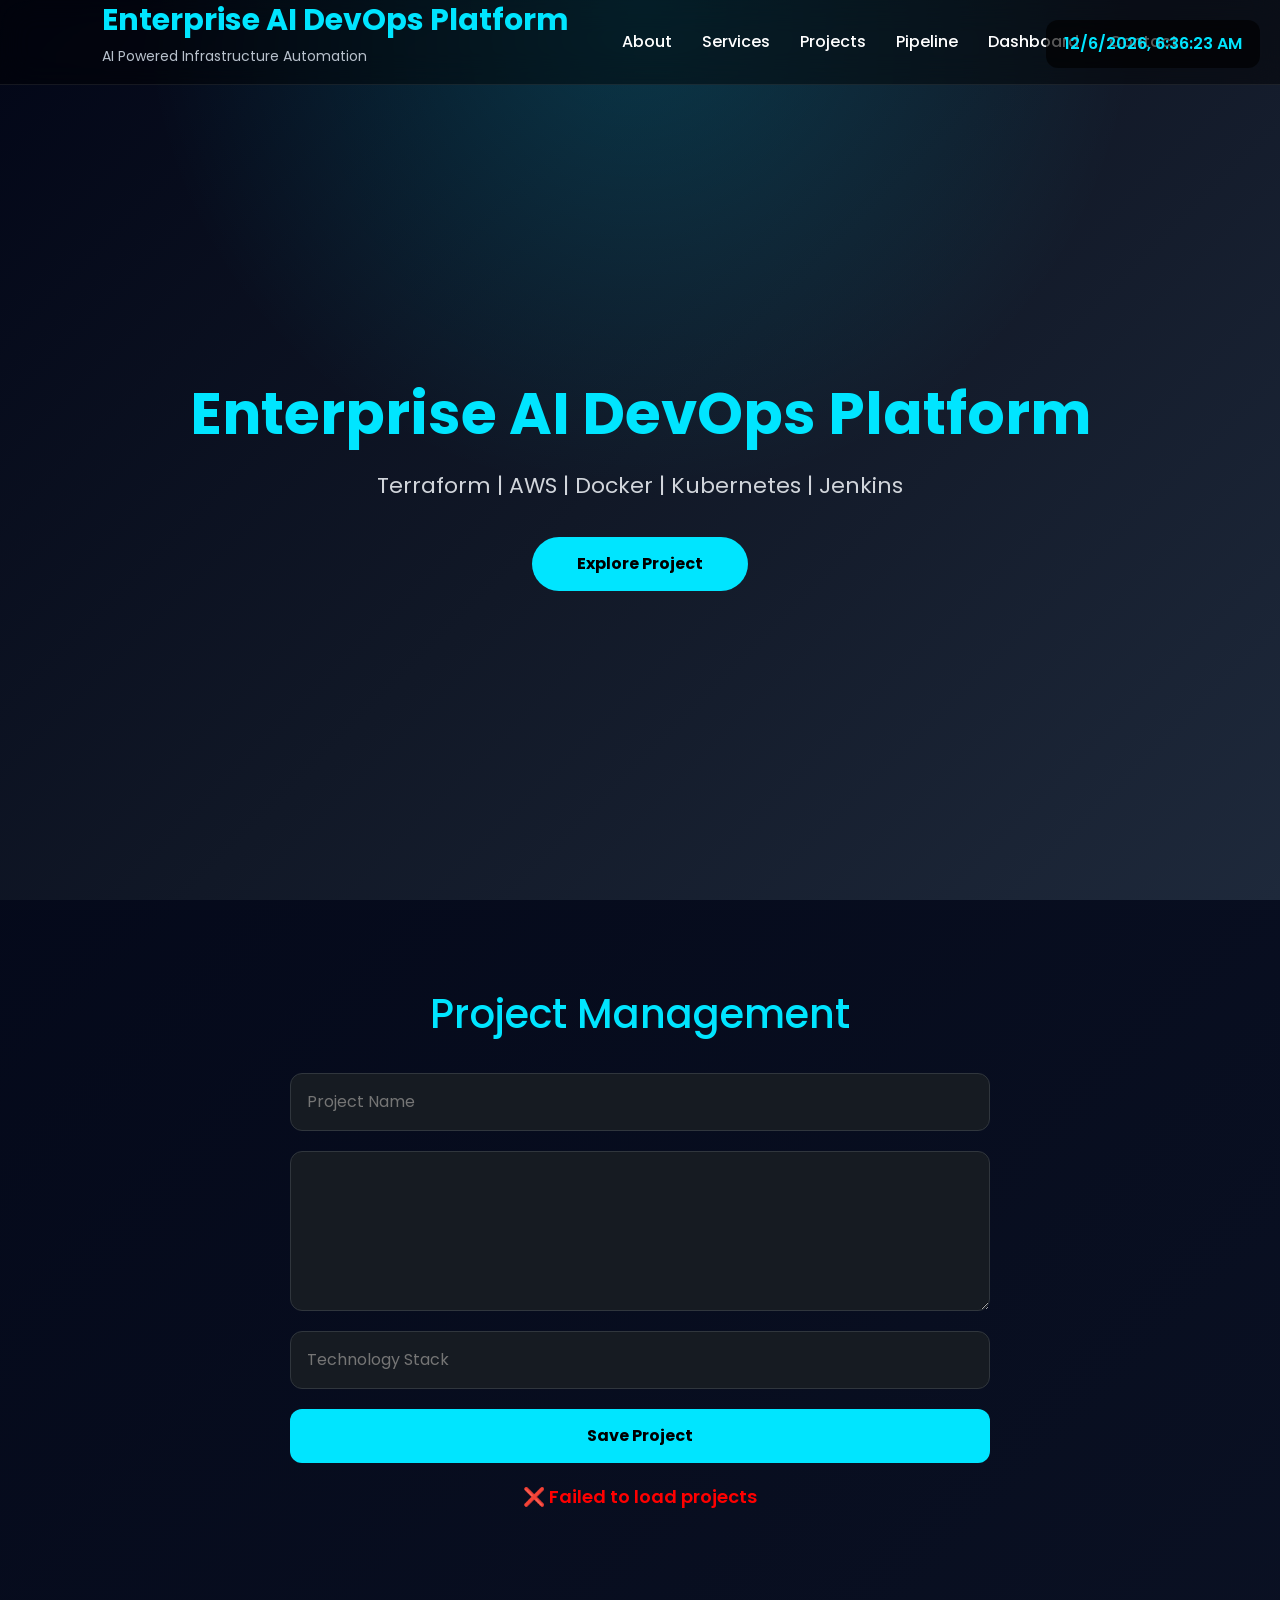
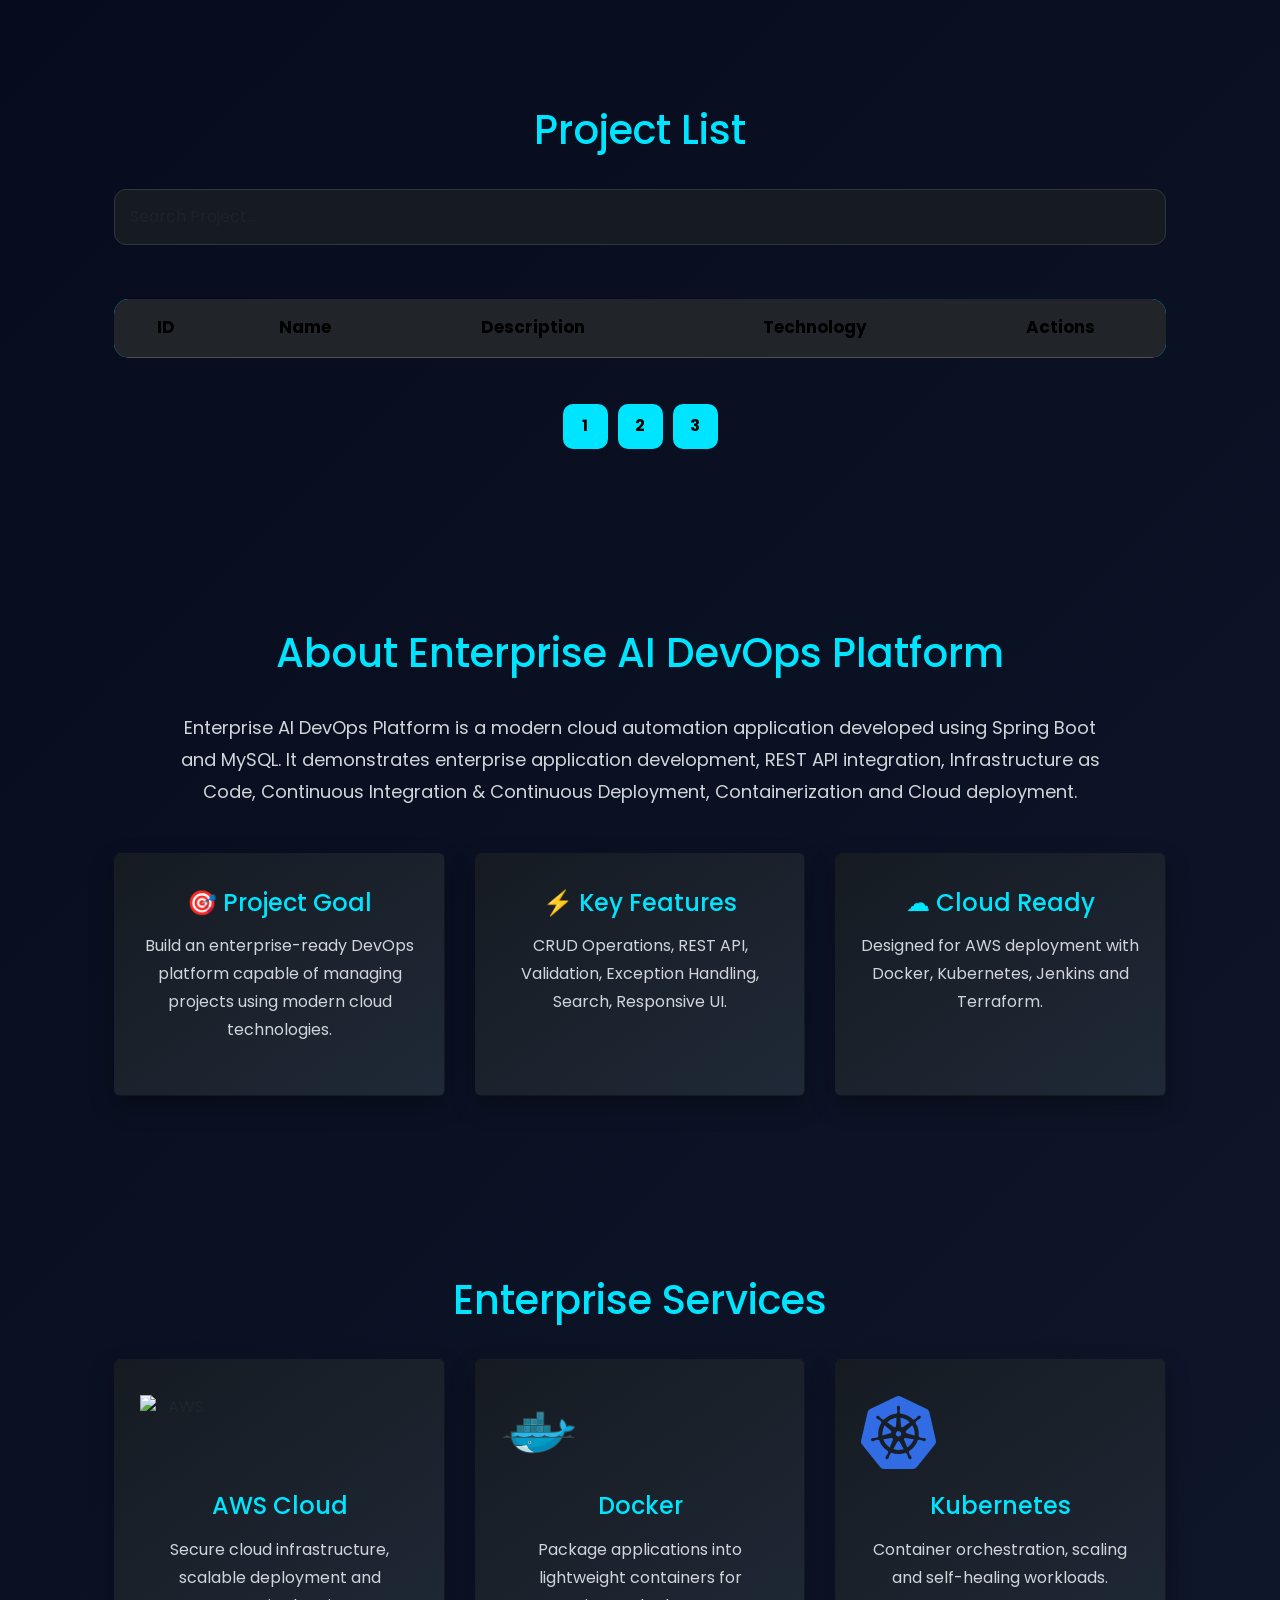
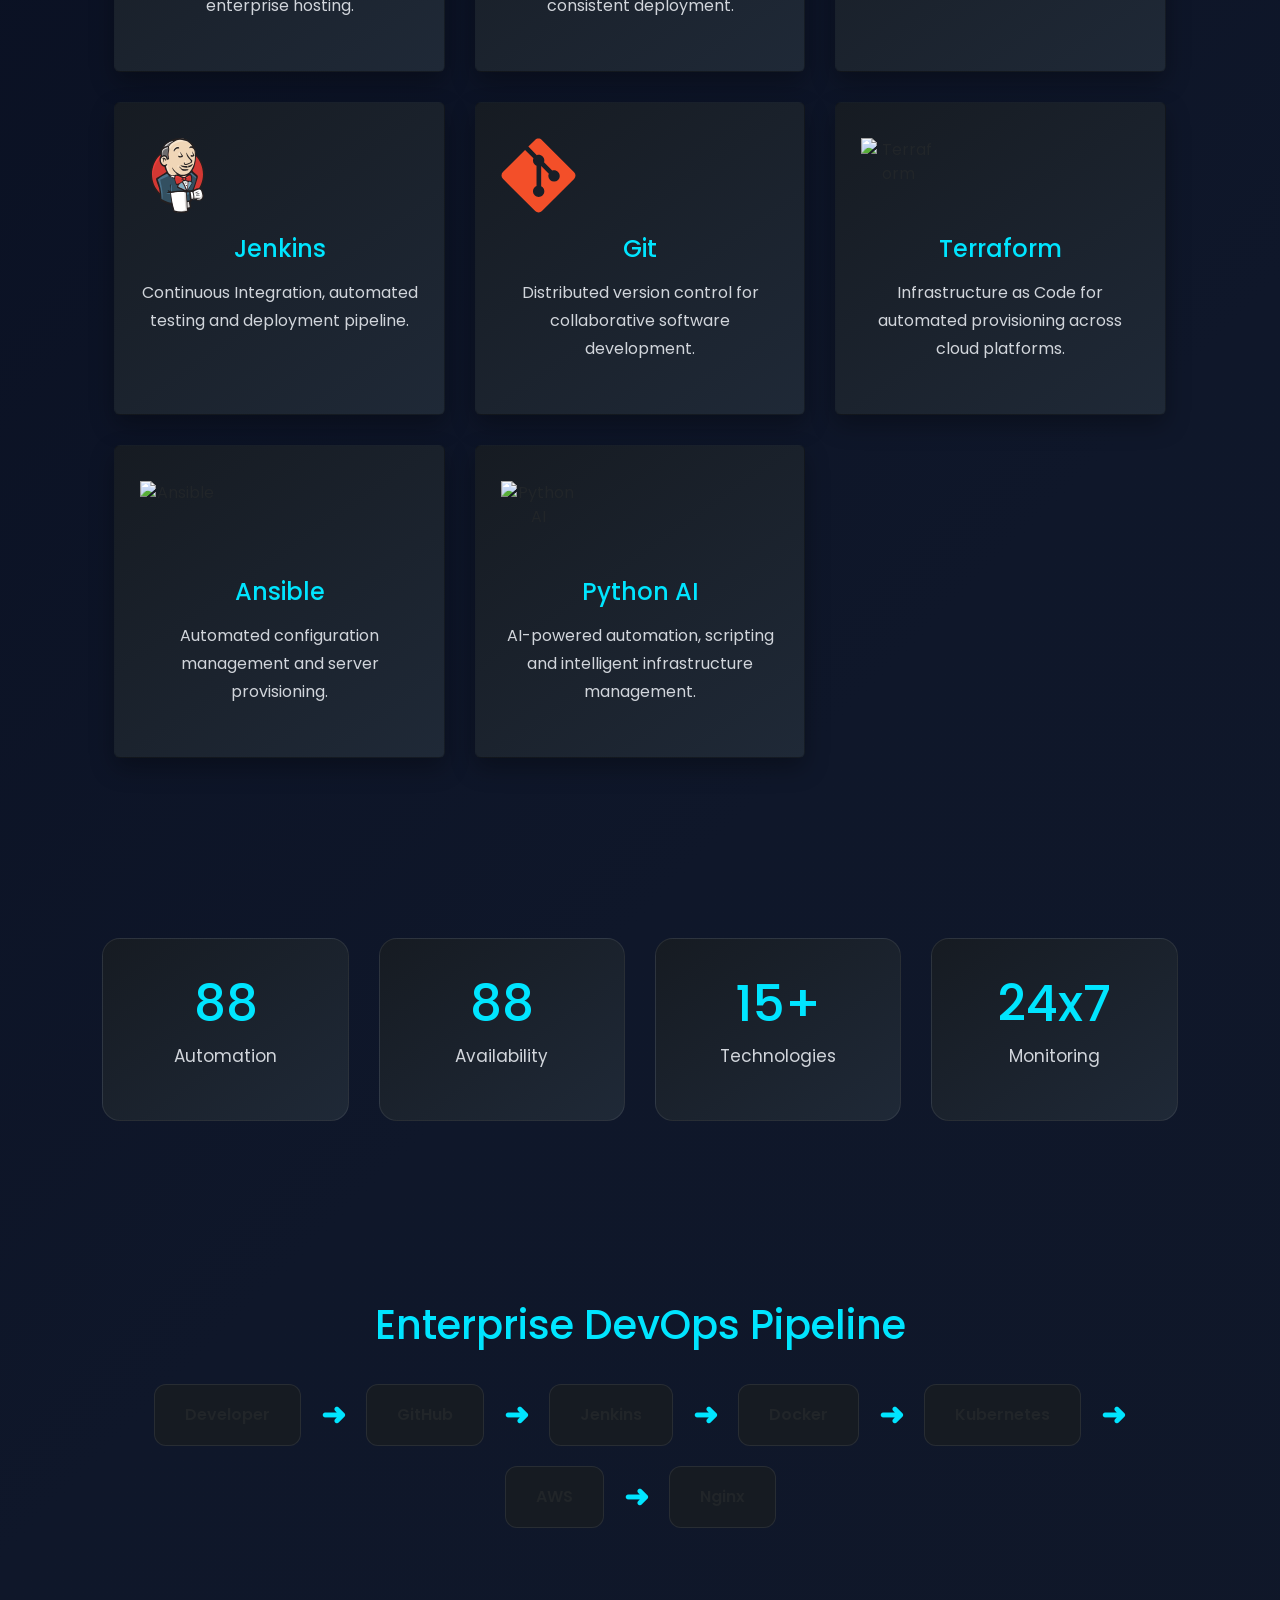
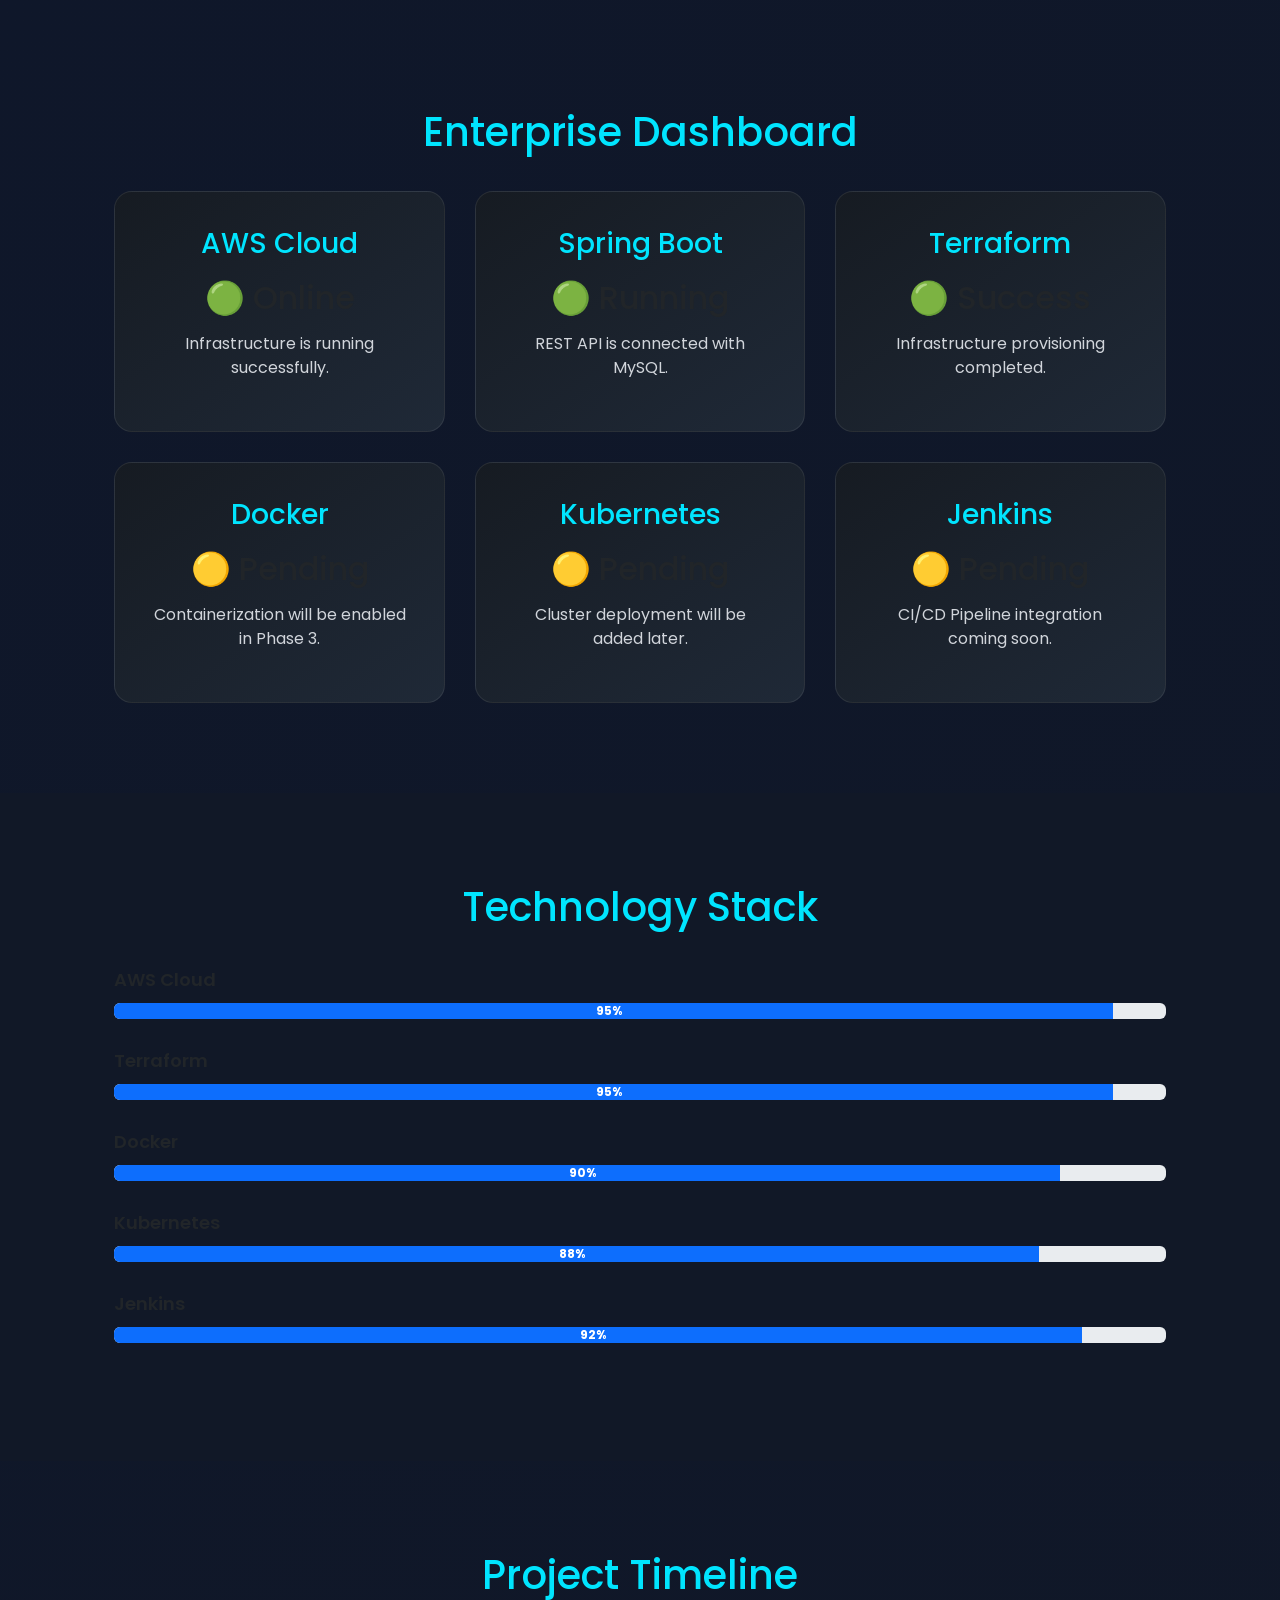
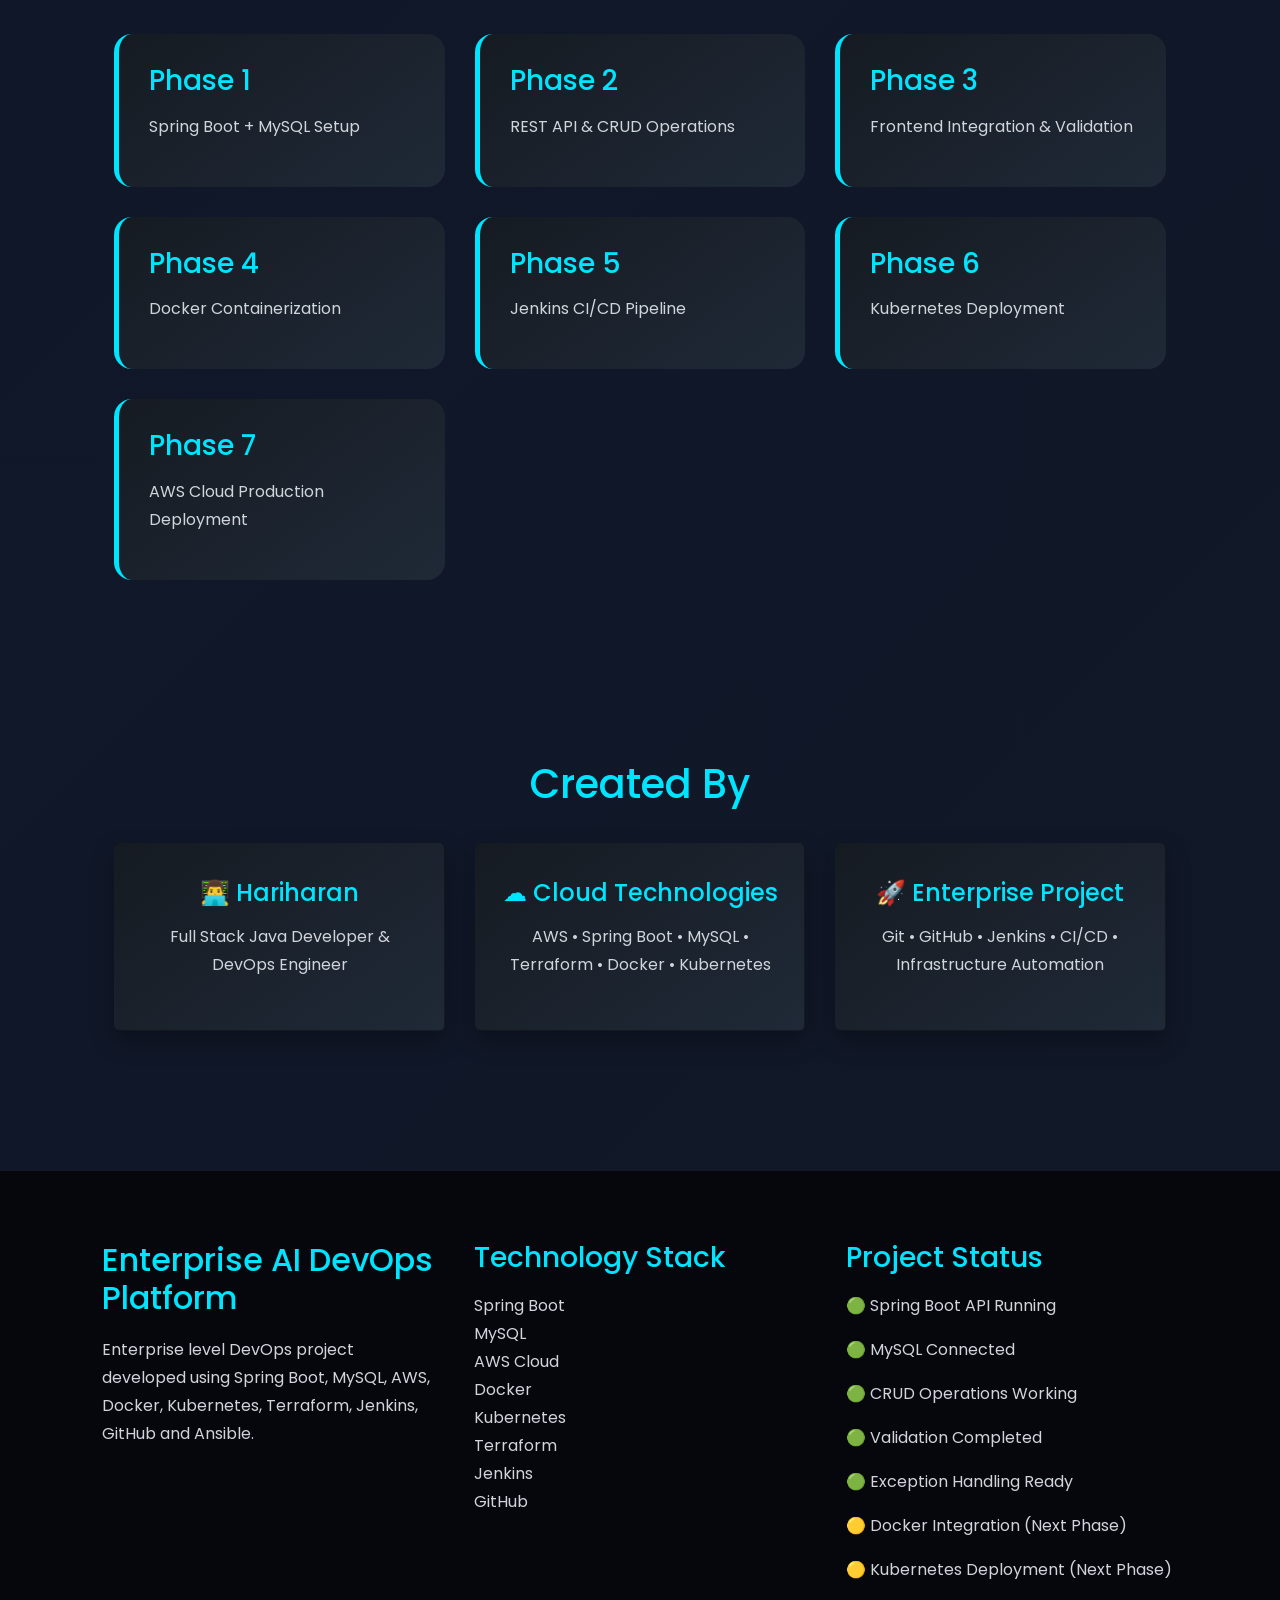
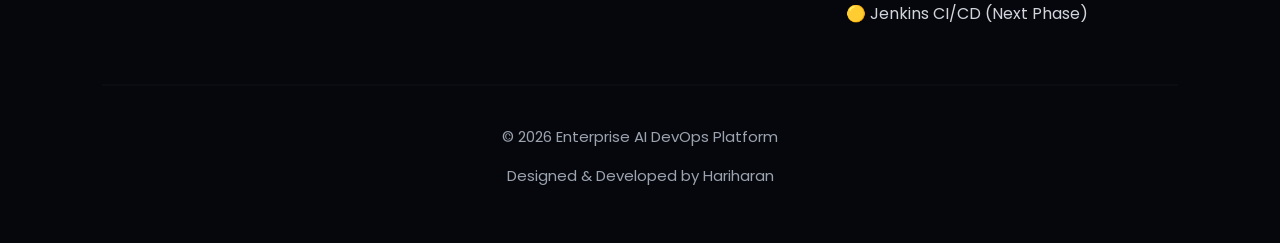
==== src/main/resources/static/index.html @ 6e1eef55 "Initial Enterprise AI DevOps Pltform" ====
<!DOCTYPE html>
<html lang="en">

<head>

    <meta charset="UTF-8">
    <meta name="viewport" content="width=device-width, initial-scale=1.0">

    <title>Enterprise AI DevOps Platform</title>

    <meta name="description"
        content="Enterprise AI DevOps Platform using Spring Boot, MySQL, AWS, Docker, Kubernetes, Jenkins and Terraform">

    <meta name="keywords"
        content="Spring Boot, DevOps, AWS, Docker, Kubernetes, Jenkins, Terraform, AI">

    <link rel="stylesheet" href="style.css">

    <link rel="preconnect" href="https://fonts.googleapis.com">

    <link rel="preconnect" href="https://fonts.gstatic.com" crossorigin>

    <link href="https://fonts.googleapis.com/css2?family=Poppins:wght@300;400;500;600;700&display=swap"
        rel="stylesheet">

    <link href="https://cdn.jsdelivr.net/npm/bootstrap@5.3.7/dist/css/bootstrap.min.css"
        rel="stylesheet">

</head>

<body>

<!-- =============================
            LOADER
============================== -->

<div id="loader">

    <div class="spinner"></div>

    <h2>Loading Enterprise AI DevOps Platform...</h2>

</div>

<!-- =============================
            HEADER
============================== -->

<header>

    <div class="logo">

        <h1 id="projectName">
            Enterprise AI DevOps Platform
        </h1>

        <p id="projectDescription">
            AI Powered Infrastructure Automation
        </p>

    </div>

    <nav>

        <a href="#about">About</a>

        <a href="#services">Services</a>

        <a href="#addProject">Projects</a>

        <a href="#pipeline">Pipeline</a>

        <a href="#dashboard">Dashboard</a>

        <a href="#contact">Contact</a>

    </nav>

</header>

<!-- =============================
            HERO
============================== -->

<section class="hero">

    <h2 id="heroTitle">

        Cloud • DevOps • AI Automation

    </h2>

    <p id="projectTechnology">

        Terraform |
        AWS |
        Docker |
        Kubernetes |
        Jenkins

    </p>

    <button id="exploreBtn">

        Explore Project

    </button>

</section>

<!-- =============================
          PROJECT FORM
============================== -->

<section id="addProject">

    <div class="container">

        <h2>

            Project Management

        </h2>

        <form id="projectForm">

            <input
                type="text"
                id="name"
                placeholder="Project Name"
                required>

            <textarea
                id="description"
                placeholder="Project Description"
                required>
            </textarea>

            <input
                type="text"
                id="technology"
                placeholder="Technology Stack"
                required>

            <button type="submit">

                Save Project

            </button>

        </form>

        <p id="message"></p>

    </div>

</section>

<!-- =============================
        PROJECT LIST
============================== -->

<section id="projectList">

    <div class="container">

        <h2>

            Project List

        </h2>

        <input
            type="text"
            id="searchInput"
            placeholder="Search Project..."
            class="form-control mb-4">

        <div class="table-responsive">

            <table
                id="projectTable"
                class="table table-dark table-hover align-middle">

                <thead>

                    <tr>

                        <th>ID</th>

                        <th>Name</th>

                        <th>Description</th>

                        <th>Technology</th>

                        <th>Actions</th>

                    </tr>

                </thead>

                <tbody id="projectBody">

                </tbody>

            </table>

        </div>

        <div class="pagination">

            <button onclick="changePage(1)">
                1
            </button>

            <button onclick="changePage(2)">
                2
            </button>

            <button onclick="changePage(3)">
                3
            </button>

        </div>

    </div>

</section>

<!-- =============================
            ABOUT
============================== -->

<section id="about">

    <div class="container">

        <h2>About Enterprise AI DevOps Platform</h2>

        <p class="about-text">

            Enterprise AI DevOps Platform is a modern cloud automation
            application developed using Spring Boot and MySQL.

            It demonstrates enterprise application development,
            REST API integration, Infrastructure as Code,
            Continuous Integration & Continuous Deployment,
            Containerization and Cloud deployment.

        </p>

        <div class="cards">

            <div class="card">

                <h3>🎯 Project Goal</h3>

                <p>

                    Build an enterprise-ready DevOps platform
                    capable of managing projects using
                    modern cloud technologies.

                </p>

            </div>

            <div class="card">

                <h3>⚡ Key Features</h3>

                <p>

                    CRUD Operations,
                    REST API,
                    Validation,
                    Exception Handling,
                    Search,
                    Responsive UI.

                </p>

            </div>

            <div class="card">

                <h3>☁ Cloud Ready</h3>

                <p>

                    Designed for AWS deployment with
                    Docker, Kubernetes,
                    Jenkins and Terraform.

                </p>

            </div>

        </div>

    </div>

</section>

<!-- =============================
            SERVICES
============================== -->

<section id="services">

    <div class="container">

        <h2>Enterprise Services</h2>

        <div class="cards">

            <div class="card">

                <img src="icons/aws.png" alt="AWS">

                <h3>AWS Cloud</h3>

                <p>

                    Secure cloud infrastructure,
                    scalable deployment
                    and enterprise hosting.

                </p>

            </div>

            <div class="card">

                <img src="icons/docker.svg" alt="Docker">

                <h3>Docker</h3>

                <p>

                    Package applications into
                    lightweight containers
                    for consistent deployment.

                </p>

            </div>

            <div class="card">

                <img src="icons/kubernetes.svg" alt="Kubernetes">

                <h3>Kubernetes</h3>

                <p>

                    Container orchestration,
                    scaling and
                    self-healing workloads.

                </p>

            </div>

            <div class="card">

                <img src="icons/jenkins.svg" alt="Jenkins">

                <h3>Jenkins</h3>

                <p>

                    Continuous Integration,
                    automated testing
                    and deployment pipeline.

                </p>

            </div>

            <div class="card">

                <img src="icons/git.svg" alt="Git">

                <h3>Git</h3>

                <p>

                    Distributed version control
                    for collaborative
                    software development.

                </p>

            </div>

            <div class="card">

                <img src="icons/terraform.png" alt="Terraform">

                <h3>Terraform</h3>

                <p>

                    Infrastructure as Code
                    for automated provisioning
                    across cloud platforms.

                </p>

            </div>

            <div class="card">

                <img src="icons/ansible.png" alt="Ansible">

                <h3>Ansible</h3>

                <p>

                    Automated configuration
                    management and
                    server provisioning.

                </p>

            </div>

            <div class="card">

                <img src="icons/python ai.png" alt="Python AI">

                <h3>Python AI</h3>

                <p>

                    AI-powered automation,
                    scripting and intelligent
                    infrastructure management.

                </p>

            </div>

        </div>

    </div>

</section>

<!-- =============================
            STATS
============================== -->

<section class="stats">

    <div class="stat-box">

        <h1>100%</h1>

        <p>Automation</p>

    </div>

    <div class="stat-box">

        <h1>99.9%</h1>

        <p>Availability</p>

    </div>

    <div class="stat-box">

        <h1>15+</h1>

        <p>Technologies</p>

    </div>

    <div class="stat-box">

        <h1>24x7</h1>

        <p>Monitoring</p>

    </div>

</section>

<!-- =============================
            PIPELINE
============================== -->

<section id="pipeline">

    <div class="container">

        <h2>Enterprise DevOps Pipeline</h2>

        <div class="pipeline-flow">

            <div class="pipeline-item">Developer</div>

            <div class="arrow">➜</div>

            <div class="pipeline-item">GitHub</div>

            <div class="arrow">➜</div>

            <div class="pipeline-item">Jenkins</div>

            <div class="arrow">➜</div>

            <div class="pipeline-item">Docker</div>

            <div class="arrow">➜</div>

            <div class="pipeline-item">Kubernetes</div>

            <div class="arrow">➜</div>

            <div class="pipeline-item">AWS</div>

            <div class="arrow">➜</div>

            <div class="pipeline-item">Nginx</div>

        </div>

    </div>

</section>

<!-- =============================
        DASHBOARD
============================== -->

<section id="dashboard">

    <div class="container">

        <h2>Enterprise Dashboard</h2>

        <div class="dashboard-grid">

            <div class="dashboard-card">

                <h3>AWS Cloud</h3>

                <h1>🟢 Online</h1>

                <p>Infrastructure is running successfully.</p>

            </div>

            <div class="dashboard-card">

                <h3>Spring Boot</h3>

                <h1>🟢 Running</h1>

                <p>REST API is connected with MySQL.</p>

            </div>

            <div class="dashboard-card">

                <h3>Terraform</h3>

                <h1>🟢 Success</h1>

                <p>Infrastructure provisioning completed.</p>

            </div>

            <div class="dashboard-card">

                <h3>Docker</h3>

                <h1>🟡 Pending</h1>

                <p>Containerization will be enabled in Phase 3.</p>

            </div>

            <div class="dashboard-card">

                <h3>Kubernetes</h3>

                <h1>🟡 Pending</h1>

                <p>Cluster deployment will be added later.</p>

            </div>

            <div class="dashboard-card">

                <h3>Jenkins</h3>

                <h1>🟡 Pending</h1>

                <p>CI/CD Pipeline integration coming soon.</p>

            </div>

        </div>

    </div>

</section>

<!-- =============================
        TECHNOLOGY STACK
============================== -->

<section class="skills">

    <div class="container">

        <h2>Technology Stack</h2>

        <div class="skill">

            <p>AWS Cloud</p>

            <div class="progress">

                <div class="progress-bar aws">95%</div>

            </div>

        </div>

        <div class="skill">

            <p>Terraform</p>

            <div class="progress">

                <div class="progress-bar terraform">95%</div>

            </div>

        </div>

        <div class="skill">

            <p>Docker</p>

            <div class="progress">

                <div class="progress-bar docker">90%</div>

            </div>

        </div>

        <div class="skill">

            <p>Kubernetes</p>

            <div class="progress">

                <div class="progress-bar kubernetes">88%</div>

            </div>

        </div>

        <div class="skill">

            <p>Jenkins</p>

            <div class="progress">

                <div class="progress-bar jenkins">92%</div>

            </div>

        </div>

    </div>

</section>

<!-- =============================
        PROJECT TIMELINE
============================== -->

<section class="timeline">

    <div class="container">

        <h2>Project Timeline</h2>

        <div class="timeline-container">

            <div class="timeline-box">

                <h3>Phase 1</h3>

                <p>Spring Boot + MySQL Setup</p>

            </div>

            <div class="timeline-box">

                <h3>Phase 2</h3>

                <p>REST API & CRUD Operations</p>

            </div>

            <div class="timeline-box">

                <h3>Phase 3</h3>

                <p>Frontend Integration & Validation</p>

            </div>

            <div class="timeline-box">

                <h3>Phase 4</h3>

                <p>Docker Containerization</p>

            </div>

            <div class="timeline-box">

                <h3>Phase 5</h3>

                <p>Jenkins CI/CD Pipeline</p>

            </div>

            <div class="timeline-box">

                <h3>Phase 6</h3>

                <p>Kubernetes Deployment</p>

            </div>

            <div class="timeline-box">

                <h3>Phase 7</h3>

                <p>AWS Cloud Production Deployment</p>

            </div>

        </div>

    </div>

</section>

<!-- =============================
            CONTACT
============================== -->

<section id="contact">

    <div class="container">

        <h2>Created By</h2>

        <div class="cards">

            <div class="card">

                <h3>👨‍💻 Hariharan</h3>

                <p>
                    Full Stack Java Developer &
                    DevOps Engineer
                </p>

            </div>

            <div class="card">

                <h3>☁ Cloud Technologies</h3>

                <p>
                    AWS • Spring Boot • MySQL •
                    Terraform • Docker • Kubernetes
                </p>

            </div>

            <div class="card">

                <h3>🚀 Enterprise Project</h3>

                <p>
                    Git • GitHub • Jenkins •
                    CI/CD • Infrastructure Automation
                </p>

            </div>

        </div>

    </div>

</section>

<!-- =============================
            FOOTER
============================== -->

<footer class="footer">

    <div class="footer-container">

        <div class="footer-box">

            <h2>Enterprise AI DevOps Platform</h2>

            <p>

                Enterprise level DevOps project developed
                using Spring Boot, MySQL, AWS,
                Docker, Kubernetes, Terraform,
                Jenkins, GitHub and Ansible.

            </p>

        </div>

        <div class="footer-box">

            <h3>Technology Stack</h3>

            <ul>

                <li>Spring Boot</li>

                <li>MySQL</li>

                <li>AWS Cloud</li>

                <li>Docker</li>

                <li>Kubernetes</li>

                <li>Terraform</li>

                <li>Jenkins</li>

                <li>GitHub</li>

            </ul>

        </div>

        <div class="footer-box">

            <h3>Project Status</h3>

            <p>🟢 Spring Boot API Running</p>

            <p>🟢 MySQL Connected</p>

            <p>🟢 CRUD Operations Working</p>

            <p>🟢 Validation Completed</p>

            <p>🟢 Exception Handling Ready</p>

            <p>🟡 Docker Integration (Next Phase)</p>

            <p>🟡 Kubernetes Deployment (Next Phase)</p>

            <p>🟡 Jenkins CI/CD (Next Phase)</p>

        </div>

    </div>

    <hr>

    <div class="copyright">

        <p>

            © 2026 Enterprise AI DevOps Platform

        </p>

        <p>

            Designed & Developed by Hariharan

        </p>

    </div>

</footer>

<!-- =============================
            JAVASCRIPT
============================== -->

<script src="script.js"></script>

<script src="https://cdn.jsdelivr.net/npm/bootstrap@5.3.7/dist/js/bootstrap.bundle.min.js"></script>

</body>

</html>
---- src/main/resources/static/style.css ----
/* ==========================================
   Enterprise AI DevOps Platform
   Premium Enterprise UI
========================================== */

:root{

    --primary:#00e5ff;
    --secondary:#0099cc;
    --dark:#0d1117;
    --card:#161b22;
    --card2:#1f2937;
    --white:#ffffff;
    --text:#d1d5db;
    --success:#22c55e;
    --warning:#facc15;
    --danger:#ef4444;
    --shadow:0 10px 25px rgba(0,0,0,.30);
    --radius:18px;

}

*{

    margin:0;
    padding:0;
    box-sizing:border-box;
    font-family:'Poppins',sans-serif;
    scroll-behavior:smooth;

}

html{

    overflow-x:hidden;

}

body{

    background:linear-gradient(135deg,#020617,#0f172a,#111827);
    color:var(--white);
    line-height:1.6;
    overflow-x:hidden;

}

/* ===========================
        Scrollbar
=========================== */

::-webkit-scrollbar{

    width:10px;

}

::-webkit-scrollbar-track{

    background:#111827;

}

::-webkit-scrollbar-thumb{

    background:var(--primary);
    border-radius:20px;

}

::-webkit-scrollbar-thumb:hover{

    background:#00bcd4;

}

/* ===========================
        Loader
=========================== */

#loader{

    position:fixed;
    inset:0;
    background:#000;
    display:flex;
    justify-content:center;
    align-items:center;
    flex-direction:column;
    z-index:999999;

}

.spinner{

    width:90px;
    height:90px;
    border-radius:50%;
    border:8px solid #2d3748;
    border-top:8px solid var(--primary);
    animation:spin 1s linear infinite;
    margin-bottom:25px;

}

@keyframes spin{

    100%{

        transform:rotate(360deg);

    }

}

/* ===========================
        Header
=========================== */

header{

    position:fixed;
    top:0;
    left:0;
    width:100%;
    height:85px;

    display:flex;
    justify-content:space-between;
    align-items:center;

    padding:0 8%;

    background:rgba(0,0,0,.45);

    backdrop-filter:blur(15px);

    z-index:999;

    border-bottom:1px solid rgba(255,255,255,.08);

}

.logo h1{

    color:var(--primary);
    font-size:30px;
    font-weight:700;

}

.logo p{

    color:#b8c1cc;
    font-size:14px;

}

nav{

    display:flex;
    gap:30px;

}

nav a{

    color:white;
    text-decoration:none;
    font-weight:500;
    transition:.35s;

}

nav a:hover{

    color:var(--primary);

}

/* ===========================
        Hero
=========================== */

.hero{

    min-height:100vh;

    display:flex;
    justify-content:center;
    align-items:center;
    flex-direction:column;

    text-align:center;

    padding:120px 30px 50px;

    background:

    radial-gradient(circle at top,
    rgba(0,229,255,.18),
    transparent 45%),

    linear-gradient(135deg,
    #020617,
    #111827,
    #1e293b);

}

.hero h2{

    font-size:58px;
    font-weight:700;
    color:var(--primary);

    margin-bottom:20px;

}

.hero p{

    color:#d1d5db;

    font-size:22px;

    margin-bottom:35px;

    max-width:850px;

}

.hero button{

    background:var(--primary);

    color:#000;

    padding:15px 45px;

    border:none;

    border-radius:40px;

    cursor:pointer;

    font-weight:700;

    transition:.35s;

}

.hero button:hover{

    transform:translateY(-5px);

    box-shadow:0 0 25px rgba(0,229,255,.55);

}

/* ===========================
        Section
=========================== */

section{

    padding:90px 8%;

}

section h2{

    font-size:40px;

    text-align:center;

    margin-bottom:35px;

    color:var(--primary);

}

/* ===========================
        Form
=========================== */

#projectForm{

    max-width:700px;

    margin:auto;

    display:flex;

    flex-direction:column;

    gap:20px;

}

#projectForm input,
#projectForm textarea{

    background:var(--card);

    color:white;

    border:1px solid #30363d;

    border-radius:12px;

    padding:16px;

    font-size:16px;

    transition:.3s;

}

#projectForm textarea{

    min-height:160px;

    resize:vertical;

}

#projectForm input:focus,
#projectForm textarea:focus{

    outline:none;

    border-color:var(--primary);

    box-shadow:0 0 12px rgba(0,229,255,.35);

}

#projectForm button{

    background:var(--primary);

    color:#000;

    font-weight:700;

    border:none;

    border-radius:12px;

    padding:15px;

    transition:.35s;

}

#projectForm button:hover{

    transform:translateY(-3px);

    box-shadow:0 0 20px rgba(0,229,255,.45);

}

#message{

    text-align:center;

    font-size:18px;

    font-weight:600;

    margin-top:20px;

}

/* ===========================
        About
=========================== */

#about{

    text-align:center;

}

#about .about-text{

    max-width:950px;

    margin:0 auto 45px;

    color:var(--text);

    font-size:18px;

    line-height:32px;

}

/* ===========================
        Cards
=========================== */

.cards{

    display:grid;

    grid-template-columns:repeat(auto-fit,minmax(270px,1fr));

    gap:30px;

    margin-top:35px;

}

.card{

    background:linear-gradient(145deg,#161b22,#1f2937);

    border:1px solid rgba(255,255,255,.08);

    border-radius:var(--radius);

    padding:35px 25px;

    text-align:center;

    transition:.35s;

    box-shadow:var(--shadow);

    overflow:hidden;

}

.card:hover{

    transform:translateY(-10px);

    border-color:var(--primary);

    box-shadow:0 0 30px rgba(0,229,255,.25);

}

.card img{

    width:75px;

    height:75px;

    object-fit:contain;

    margin-bottom:22px;

}

.card h3{

    color:var(--primary);

    margin-bottom:15px;

    font-size:24px;

}

.card p{

    color:var(--text);

    line-height:28px;

}

/* ===========================
        Stats
=========================== */

.stats{

    display:grid;

    grid-template-columns:repeat(auto-fit,minmax(230px,1fr));

    gap:30px;

}

.stat-box{

    background:linear-gradient(145deg,#161b22,#1f2937);

    border-radius:18px;

    padding:35px;

    text-align:center;

    transition:.35s;

    border:1px solid rgba(255,255,255,.08);

}

.stat-box:hover{

    transform:translateY(-8px);

    box-shadow:0 0 22px rgba(0,229,255,.30);

}

.stat-box h1{

    font-size:50px;

    color:var(--primary);

    margin-bottom:10px;

}

.stat-box p{

    color:var(--text);

    font-size:17px;

}

/* ===========================
        Pipeline
=========================== */

.pipeline-flow{

    display:flex;

    flex-wrap:wrap;

    justify-content:center;

    align-items:center;

    gap:20px;

}

.pipeline-item{

    background:var(--card);

    border:1px solid rgba(255,255,255,.08);

    padding:18px 30px;

    border-radius:12px;

    font-weight:600;

    transition:.35s;

}

.pipeline-item:hover{

    background:var(--primary);

    color:#000;

    transform:translateY(-5px);

}

.arrow{

    color:var(--primary);

    font-size:30px;

    font-weight:bold;

}

/* ===========================
        Dashboard
=========================== */

.dashboard-grid{

    display:grid;

    grid-template-columns:repeat(auto-fit,minmax(270px,1fr));

    gap:30px;

}

.dashboard-card{

    background:linear-gradient(145deg,#161b22,#1f2937);

    border-radius:18px;

    padding:35px;

    text-align:center;

    border:1px solid rgba(255,255,255,.08);

    transition:.35s;

}

.dashboard-card:hover{

    transform:translateY(-10px);

    border-color:var(--primary);

    box-shadow:0 0 25px rgba(0,229,255,.30);

}

.dashboard-card h3{

    color:var(--primary);

    margin-bottom:18px;

}

.dashboard-card h1{

    font-size:32px;

    margin-bottom:15px;

}

.dashboard-card p{

    color:var(--text);

}

/* ===========================
        Project Table
=========================== */

#projectTable{

    width:100%;

    border-collapse:collapse;

    margin-top:30px;

    overflow:hidden;

    border-radius:15px;

}

#projectTable thead{

    background:var(--primary);

}

#projectTable th{

    color:#000;

    font-size:17px;

    padding:16px;

    text-align:center;

}

#projectTable td{

    background:#161b22;

    color:#fff;

    padding:16px;

    text-align:center;

    border-bottom:1px solid #2d3748;

}

#projectTable tbody tr{

    transition:.25s;

}

#projectTable tbody tr:hover{

    background:#1f2937;

}

/* ===========================
        Search
=========================== */

#searchInput{

    margin-bottom:25px;

    padding:15px;

    border-radius:12px;

    border:1px solid #30363d;

    background:#161b22;

    color:white;

}

#searchInput:focus{

    outline:none;

    border-color:var(--primary);

    box-shadow:0 0 12px rgba(0,229,255,.30);

}

/* ===========================
        Buttons
=========================== */

table button{

    padding:8px 16px;

    border:none;

    border-radius:8px;

    cursor:pointer;

    margin:2px;

    font-size:14px;

    font-weight:600;

    transition:.30s;

}

table button:first-child{

    background:#2563eb;

    color:white;

}

table button:first-child:hover{

    background:#1d4ed8;

}

table button:last-child{

    background:#dc2626;

    color:white;

}

table button:last-child:hover{

    background:#b91c1c;

}

/* ===========================
        Pagination
=========================== */

.pagination{

    margin-top:30px;

    display:flex;

    justify-content:center;

    gap:10px;

}

.pagination button{

    width:45px;

    height:45px;

    border:none;

    border-radius:10px;

    background:var(--primary);

    color:#000;

    font-weight:700;

    transition:.30s;

}

.pagination button:hover{

    transform:translateY(-3px);

    box-shadow:0 0 15px rgba(0,229,255,.35);

}

/* ===========================
        Skills
=========================== */

.skills{

    background:#111827;

}

.skill{

    margin-bottom:28px;

}

.skill p{

    font-size:18px;

    font-weight:600;

    margin-bottom:10px;

}

.progress{

    width:100%;

    height:22px;

    background:#2d3748;

    border-radius:30px;

    overflow:hidden;

}

.progress-bar{

    height:100%;

    color:white;

    font-size:12px;

    font-weight:bold;

    text-align:right;

    padding-right:10px;

    line-height:22px;

    animation:progressLoad 2s ease;

}

.aws{

    width:95%;

    background:#ff9900;

}

.terraform{

    width:95%;

    background:#7B42BC;

}

.docker{

    width:90%;

    background:#2496ED;

}

.kubernetes{

    width:88%;

    background:#326CE5;

}

.jenkins{

    width:92%;

    background:#D24939;

}

@keyframes progressLoad{

    from{

        width:0;

    }

}

/* ===========================
        Timeline
=========================== */

.timeline-container{

    display:grid;

    grid-template-columns:repeat(auto-fit,minmax(260px,1fr));

    gap:30px;

}

.timeline-box{

    background:linear-gradient(145deg,#161b22,#1f2937);

    padding:30px;

    border-left:5px solid var(--primary);

    border-radius:18px;

    transition:.35s;

}

.timeline-box:hover{

    transform:translateY(-8px);

    box-shadow:0 0 20px rgba(0,229,255,.30);

}

.timeline-box h3{

    color:var(--primary);

    margin-bottom:15px;

}

.timeline-box p{

    color:var(--text);

    line-height:28px;

}

/* ===========================
        Footer
=========================== */

.footer{

    background:#05070d;

    padding:70px 8% 40px;

    margin-top:50px;

}

.footer-container{

    display:grid;

    grid-template-columns:repeat(auto-fit,minmax(280px,1fr));

    gap:40px;

}

.footer-box h2,
.footer-box h3{

    color:var(--primary);

    margin-bottom:18px;

}

.footer-box p,
.footer-box li{

    color:var(--text);

    line-height:28px;

}

.footer-box ul{

    list-style:none;

    padding:0;

}

.footer hr{

    margin:40px 0;

    border:1px solid rgba(255,255,255,.08);

}

.copyright{

    text-align:center;

    color:#9ca3af;

    font-size:15px;

}

/* ===========================
        Theme Toggle
=========================== */

#themeToggle{

    position:fixed;

    right:25px;

    bottom:25px;

    width:60px;

    height:60px;

    border-radius:50%;

    border:none;

    background:var(--primary);

    color:#000;

    font-size:22px;

    cursor:pointer;

    z-index:9999;

}

.dark{

    background:#ffffff;

    color:#111827;

}

.dark header{

    background:rgba(255,255,255,.95);

}

.dark nav a{

    color:#111827;

}

.dark .card,
.dark .dashboard-card,
.dark .timeline-box,
.dark .stat-box{

    background:#f8fafc;

    color:#111827;

}

.dark .card p,
.dark .timeline-box p,
.dark .dashboard-card p,
.dark .footer-box p,
.dark .footer-box li{

    color:#374151;

}

.dark .hero{

    background:#f3f4f6;

}

.dark .hero h2{

    color:#0284c7;

}

/* ===========================
        Animations
=========================== */

section{

    animation:fadeUp .8s ease;

}

@keyframes fadeUp{

    from{

        opacity:0;

        transform:translateY(40px);

    }

    to{

        opacity:1;

        transform:translateY(0);

    }

}

img{

    max-width:100%;

    height:auto;

}

::selection{

    background:var(--primary);

    color:#000;

}

/* ===========================
        Responsive
=========================== */

@media(max-width:992px){

    header{

        padding:20px;

        flex-direction:column;

        height:auto;

        gap:15px;

    }

    nav{

        flex-wrap:wrap;

        justify-content:center;

        gap:15px;

    }

    .hero h2{

        font-size:42px;

    }

}

@media(max-width:768px){

    section{

        padding:70px 20px;

    }

    .hero{

        padding-top:140px;

    }

    .hero h2{

        font-size:34px;

    }

    .hero p{

        font-size:17px;

    }

    .pipeline-flow{

        flex-direction:column;

    }

    .arrow{

        transform:rotate(90deg);

    }

    #projectForm{

        width:100%;

    }

    button{

        width:100%;

    }

}

@media(max-width:480px){

    .logo h1{

        font-size:22px;

    }

    section h2{

        font-size:30px;

    }

    .dashboard-card h1{

        font-size:26px;

    }

    .stat-box h1{

        font-size:38px;

    }

}

/* ===========================
        END OF FILE
=========================== */
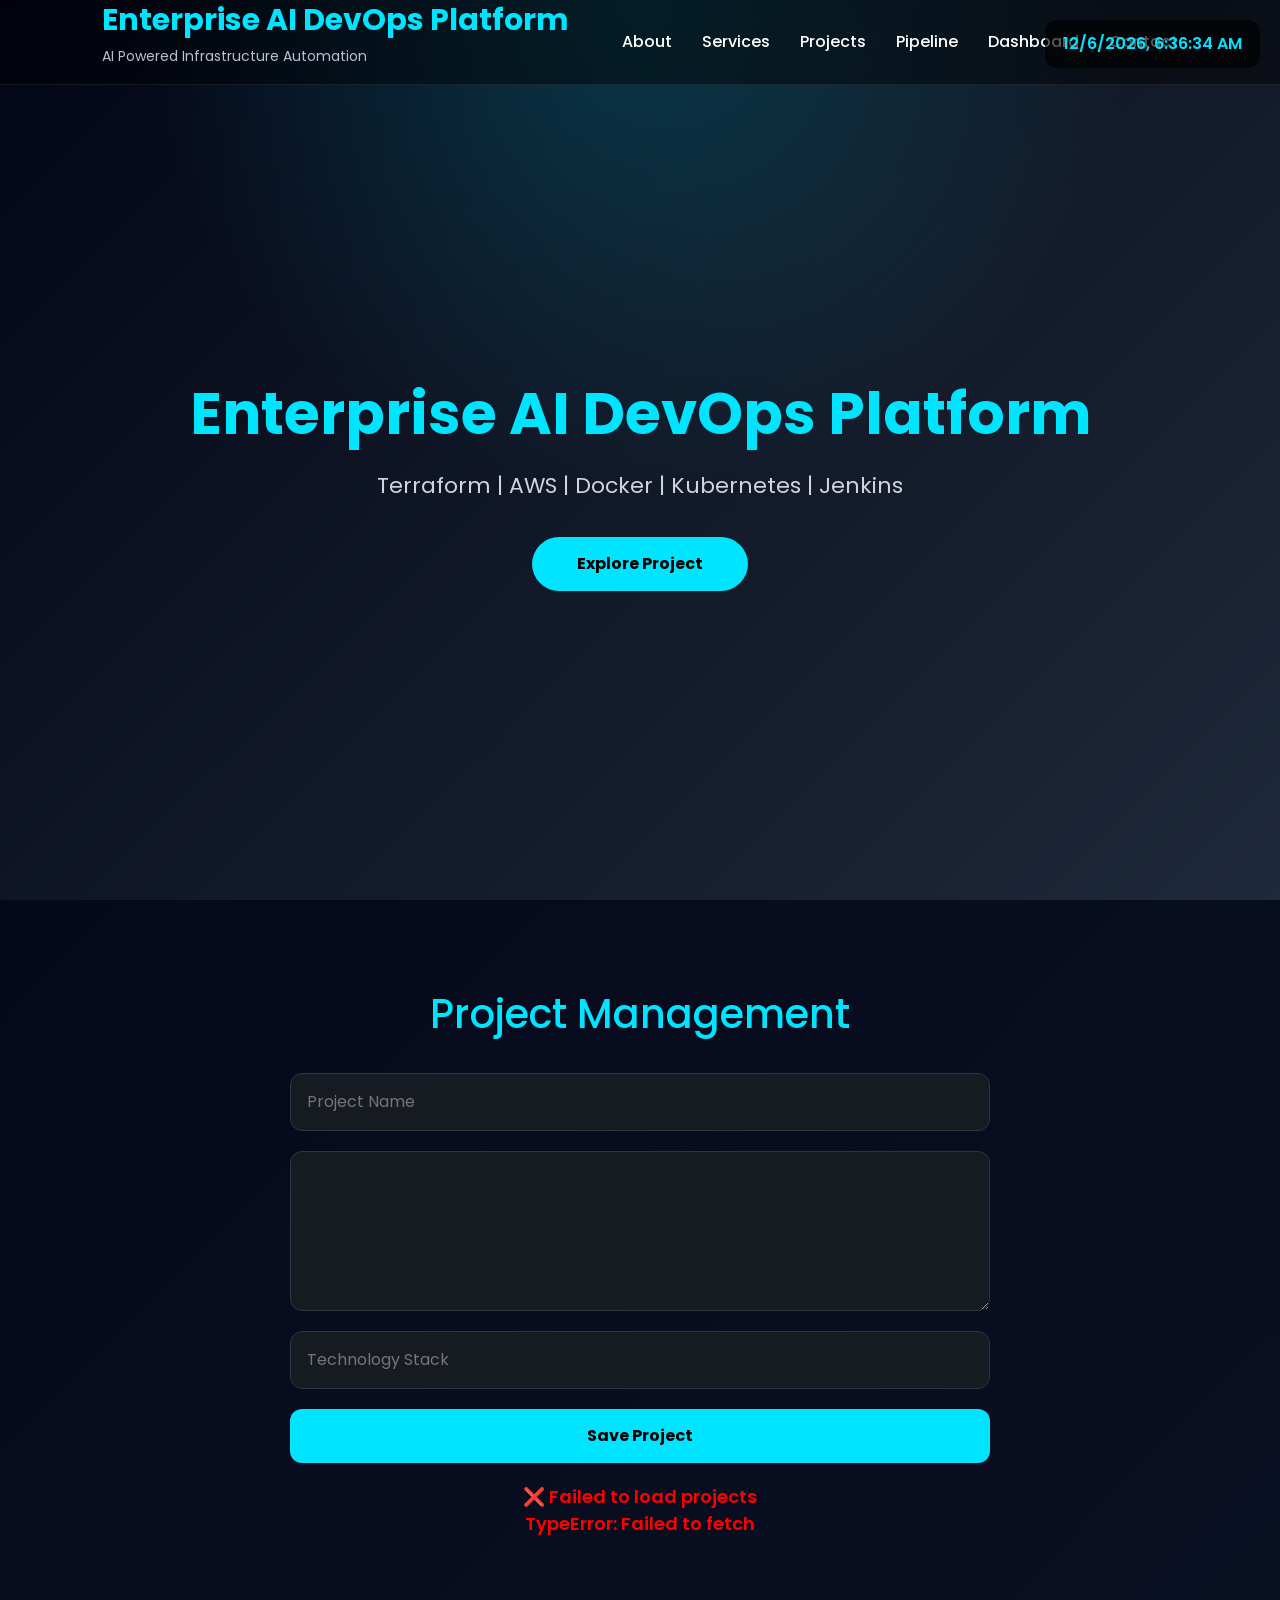
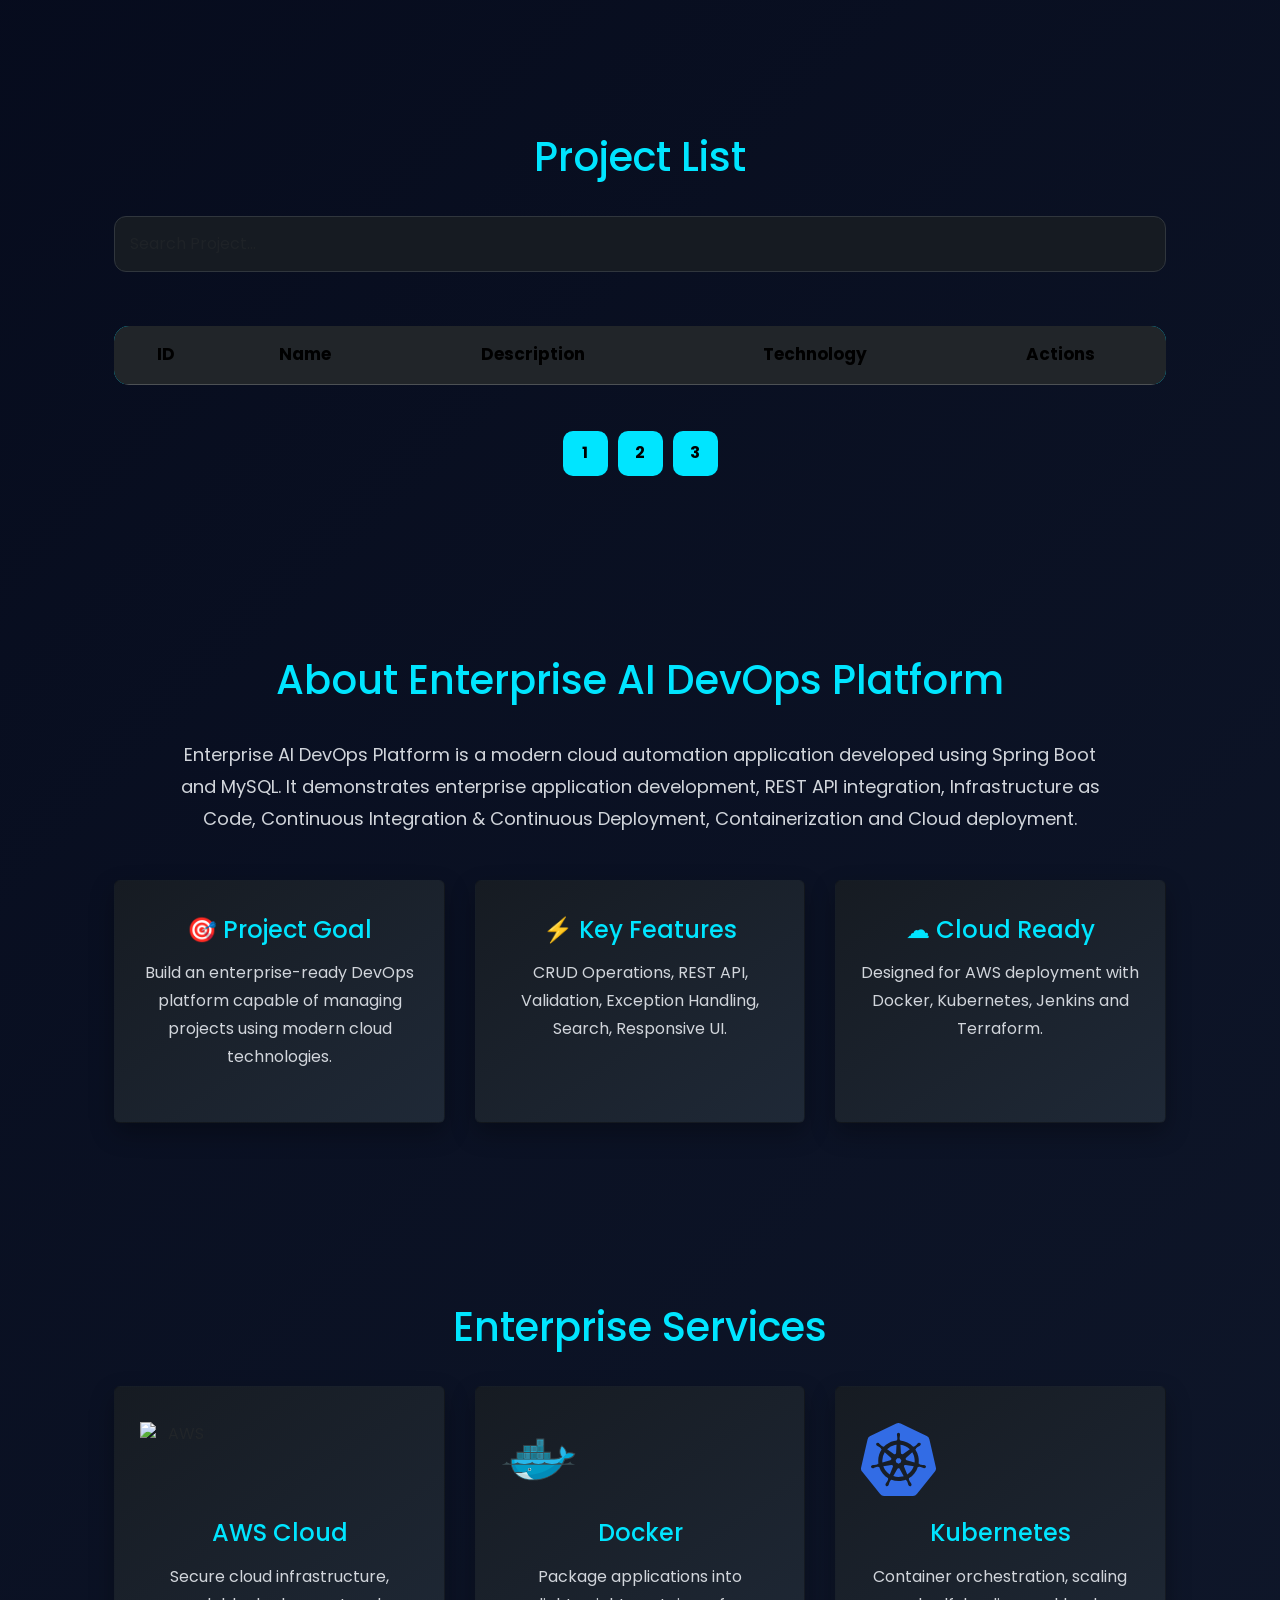
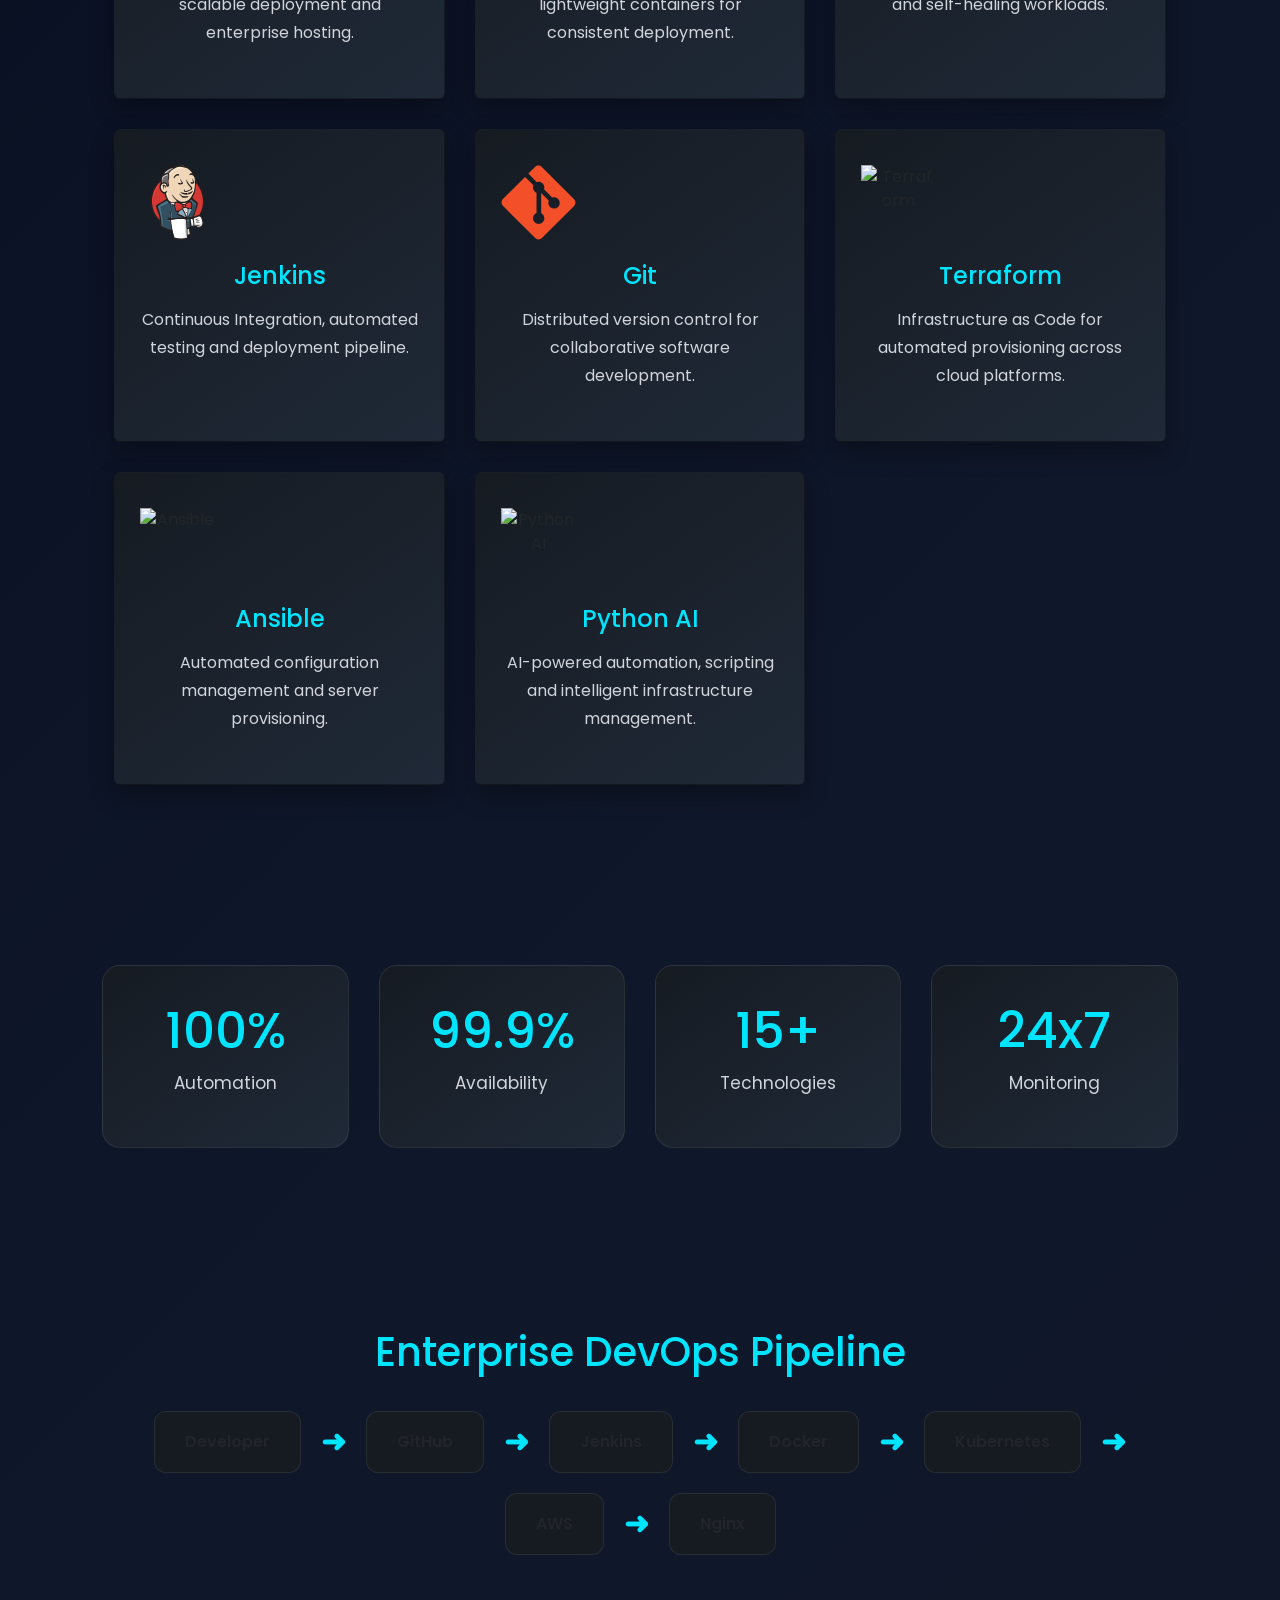
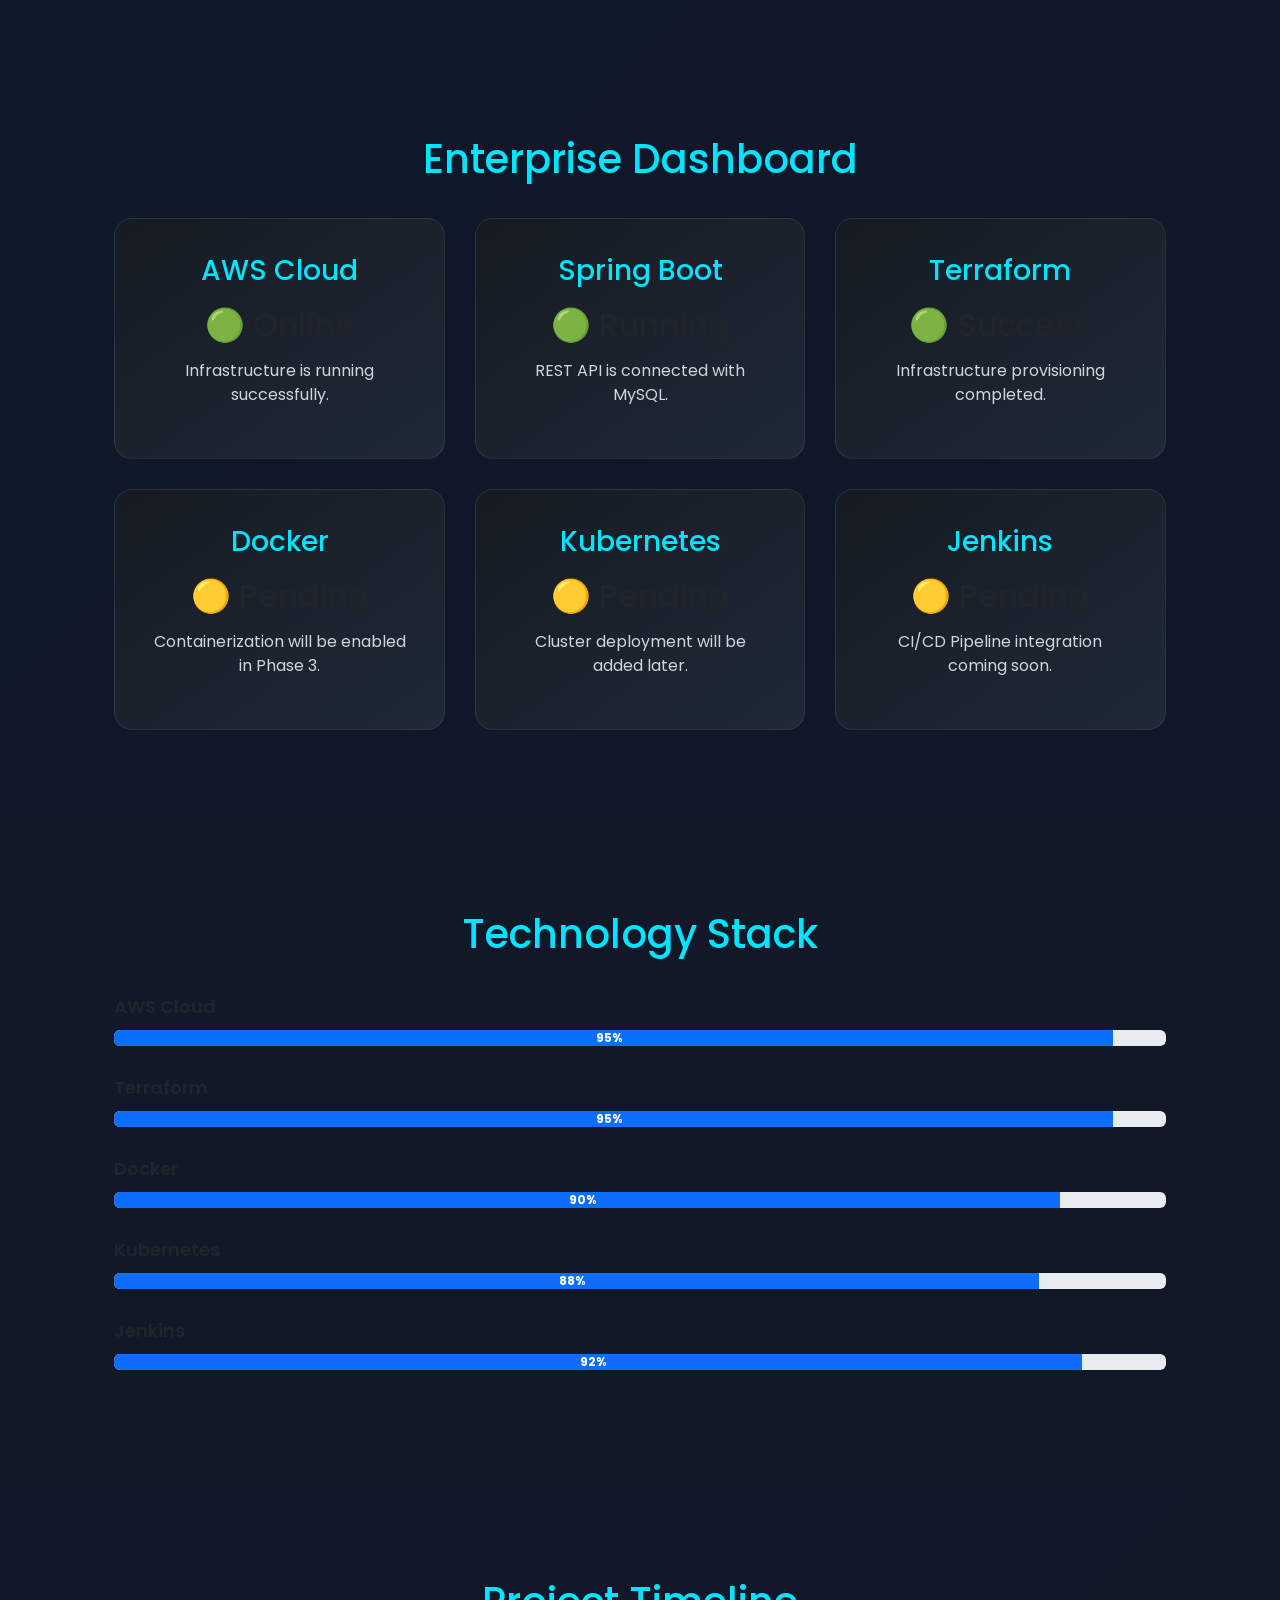
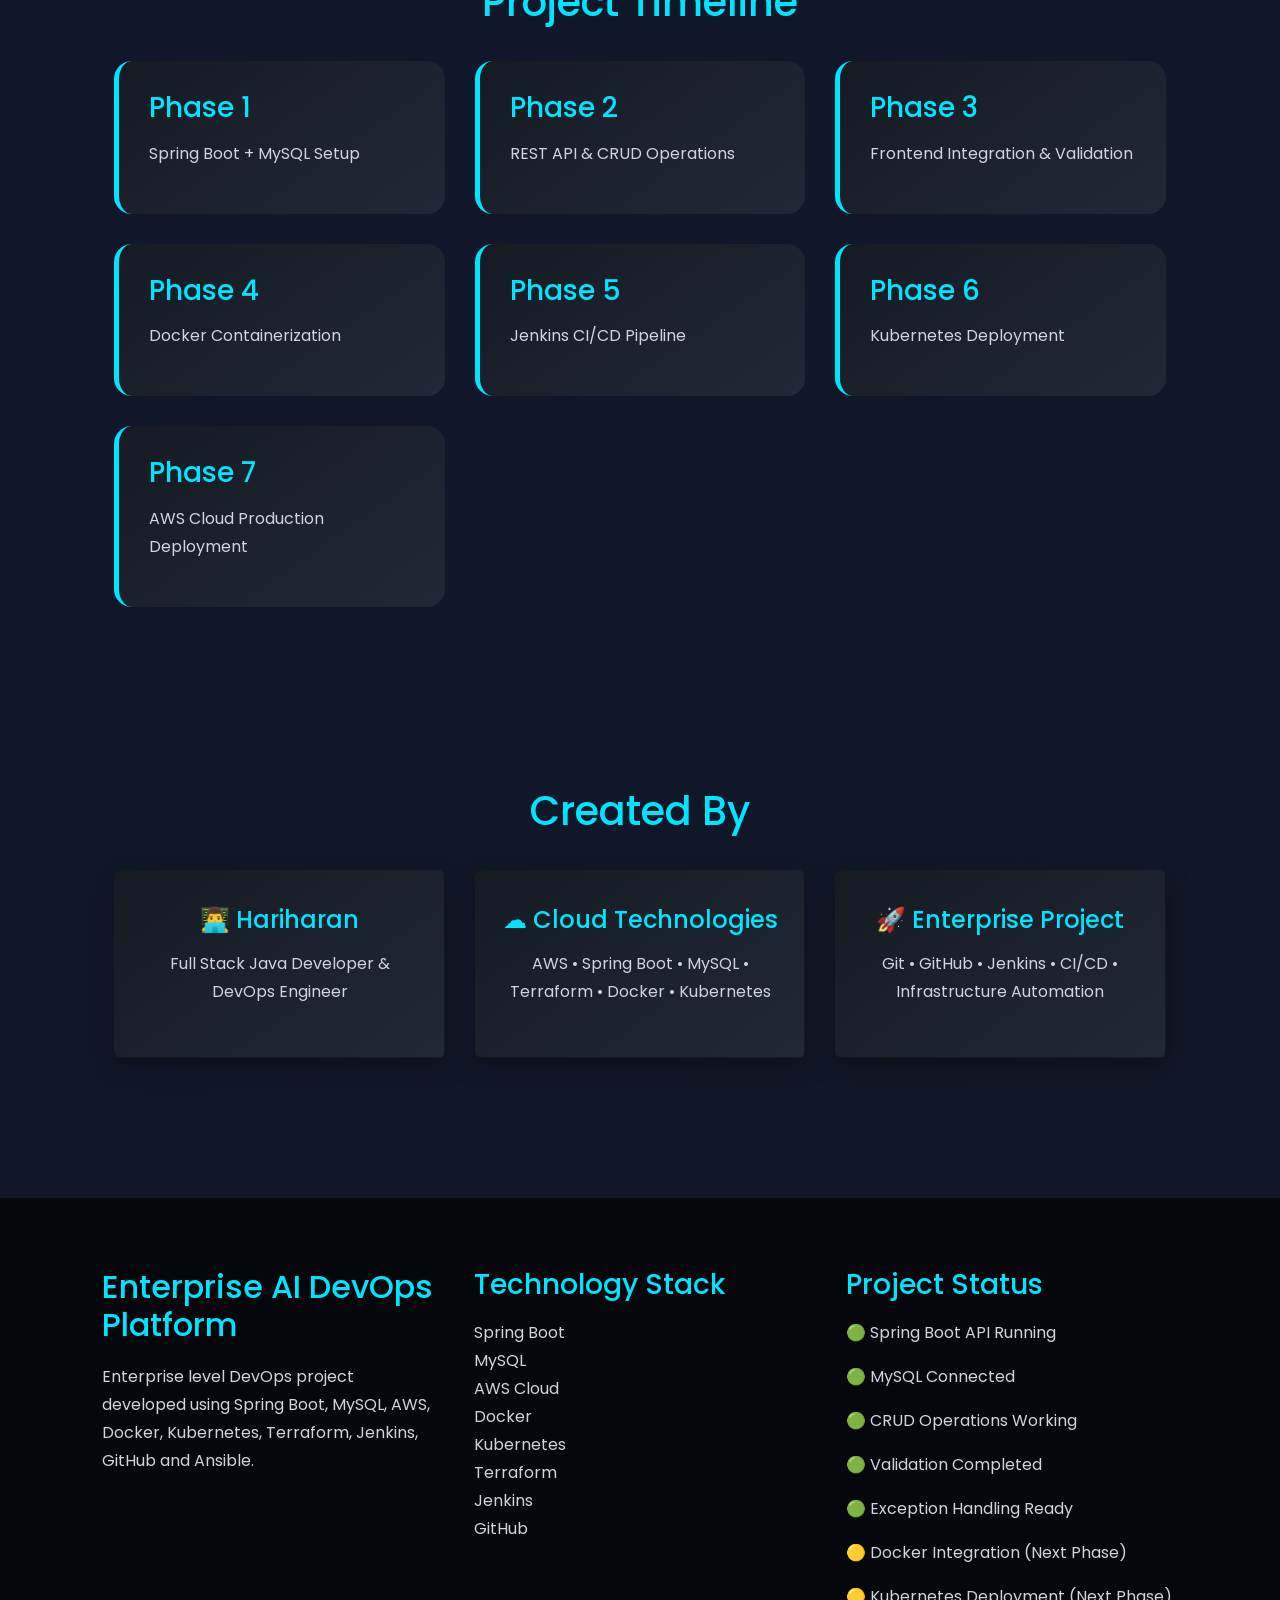
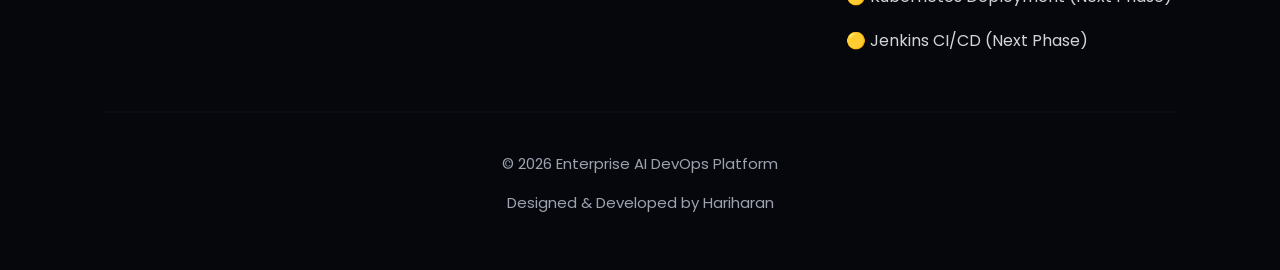
==== commit ab249fba: "Added Ansible deployment automation" ====
--- a/src/main/resources/static/index.html
+++ b/src/main/resources/static/index.html
@@ -1,916 +1,916 @@
-<!DOCTYPE html>
-<html lang="en">
-
-<head>
-
-    <meta charset="UTF-8">
-    <meta name="viewport" content="width=device-width, initial-scale=1.0">
-
-    <title>Enterprise AI DevOps Platform</title>
-
-    <meta name="description"
-        content="Enterprise AI DevOps Platform using Spring Boot, MySQL, AWS, Docker, Kubernetes, Jenkins and Terraform">
-
-    <meta name="keywords"
-        content="Spring Boot, DevOps, AWS, Docker, Kubernetes, Jenkins, Terraform, AI">
-
-    <link rel="stylesheet" href="style.css">
-
-    <link rel="preconnect" href="https://fonts.googleapis.com">
-
-    <link rel="preconnect" href="https://fonts.gstatic.com" crossorigin>
-
-    <link href="https://fonts.googleapis.com/css2?family=Poppins:wght@300;400;500;600;700&display=swap"
-        rel="stylesheet">
-
-    <link href="https://cdn.jsdelivr.net/npm/bootstrap@5.3.7/dist/css/bootstrap.min.css"
-        rel="stylesheet">
-
-</head>
-
-<body>
-
-<!-- =============================
-            LOADER
-============================== -->
-
-<div id="loader">
-
-    <div class="spinner"></div>
-
-    <h2>Loading Enterprise AI DevOps Platform...</h2>
-
-</div>
-
-<!-- =============================
-            HEADER
-============================== -->
-
-<header>
-
-    <div class="logo">
-
-        <h1 id="projectName">
-            Enterprise AI DevOps Platform
-        </h1>
-
-        <p id="projectDescription">
-            AI Powered Infrastructure Automation
-        </p>
-
-    </div>
-
-    <nav>
-
-        <a href="#about">About</a>
-
-        <a href="#services">Services</a>
-
-        <a href="#addProject">Projects</a>
-
-        <a href="#pipeline">Pipeline</a>
-
-        <a href="#dashboard">Dashboard</a>
-
-        <a href="#contact">Contact</a>
-
-    </nav>
-
-</header>
-
-<!-- =============================
-            HERO
-============================== -->
-
-<section class="hero">
-
-    <h2 id="heroTitle">
-
-        Cloud • DevOps • AI Automation
-
-    </h2>
-
-    <p id="projectTechnology">
-
-        Terraform |
-        AWS |
-        Docker |
-        Kubernetes |
-        Jenkins
-
-    </p>
-
-    <button id="exploreBtn">
-
-        Explore Project
-
-    </button>
-
-</section>
-
-<!-- =============================
-          PROJECT FORM
-============================== -->
-
-<section id="addProject">
-
-    <div class="container">
-
-        <h2>
-
-            Project Management
-
-        </h2>
-
-        <form id="projectForm">
-
-            <input
-                type="text"
-                id="name"
-                placeholder="Project Name"
-                required>
-
-            <textarea
-                id="description"
-                placeholder="Project Description"
-                required>
-            </textarea>
-
-            <input
-                type="text"
-                id="technology"
-                placeholder="Technology Stack"
-                required>
-
-            <button type="submit">
-
-                Save Project
-
-            </button>
-
-        </form>
-
-        <p id="message"></p>
-
-    </div>
-
-</section>
-
-<!-- =============================
-        PROJECT LIST
-============================== -->
-
-<section id="projectList">
-
-    <div class="container">
-
-        <h2>
-
-            Project List
-
-        </h2>
-
-        <input
-            type="text"
-            id="searchInput"
-            placeholder="Search Project..."
-            class="form-control mb-4">
-
-        <div class="table-responsive">
-
-            <table
-                id="projectTable"
-                class="table table-dark table-hover align-middle">
-
-                <thead>
-
-                    <tr>
-
-                        <th>ID</th>
-
-                        <th>Name</th>
-
-                        <th>Description</th>
-
-                        <th>Technology</th>
-
-                        <th>Actions</th>
-
-                    </tr>
-
-                </thead>
-
-                <tbody id="projectBody">
-
-                </tbody>
-
-            </table>
-
-        </div>
-
-        <div class="pagination">
-
-            <button onclick="changePage(1)">
-                1
-            </button>
-
-            <button onclick="changePage(2)">
-                2
-            </button>
-
-            <button onclick="changePage(3)">
-                3
-            </button>
-
-        </div>
-
-    </div>
-
-</section>
-
-<!-- =============================
-            ABOUT
-============================== -->
-
-<section id="about">
-
-    <div class="container">
-
-        <h2>About Enterprise AI DevOps Platform</h2>
-
-        <p class="about-text">
-
-            Enterprise AI DevOps Platform is a modern cloud automation
-            application developed using Spring Boot and MySQL.
-
-            It demonstrates enterprise application development,
-            REST API integration, Infrastructure as Code,
-            Continuous Integration & Continuous Deployment,
-            Containerization and Cloud deployment.
-
-        </p>
-
-        <div class="cards">
-
-            <div class="card">
-
-                <h3>🎯 Project Goal</h3>
-
-                <p>
-
-                    Build an enterprise-ready DevOps platform
-                    capable of managing projects using
-                    modern cloud technologies.
-
-                </p>
-
-            </div>
-
-            <div class="card">
-
-                <h3>⚡ Key Features</h3>
-
-                <p>
-
-                    CRUD Operations,
-                    REST API,
-                    Validation,
-                    Exception Handling,
-                    Search,
-                    Responsive UI.
-
-                </p>
-
-            </div>
-
-            <div class="card">
-
-                <h3>☁ Cloud Ready</h3>
-
-                <p>
-
-                    Designed for AWS deployment with
-                    Docker, Kubernetes,
-                    Jenkins and Terraform.
-
-                </p>
-
-            </div>
-
-        </div>
-
-    </div>
-
-</section>
-
-<!-- =============================
-            SERVICES
-============================== -->
-
-<section id="services">
-
-    <div class="container">
-
-        <h2>Enterprise Services</h2>
-
-        <div class="cards">
-
-            <div class="card">
-
-                <img src="icons/aws.png" alt="AWS">
-
-                <h3>AWS Cloud</h3>
-
-                <p>
-
-                    Secure cloud infrastructure,
-                    scalable deployment
-                    and enterprise hosting.
-
-                </p>
-
-            </div>
-
-            <div class="card">
-
-                <img src="icons/docker.svg" alt="Docker">
-
-                <h3>Docker</h3>
-
-                <p>
-
-                    Package applications into
-                    lightweight containers
-                    for consistent deployment.
-
-                </p>
-
-            </div>
-
-            <div class="card">
-
-                <img src="icons/kubernetes.svg" alt="Kubernetes">
-
-                <h3>Kubernetes</h3>
-
-                <p>
-
-                    Container orchestration,
-                    scaling and
-                    self-healing workloads.
-
-                </p>
-
-            </div>
-
-            <div class="card">
-
-                <img src="icons/jenkins.svg" alt="Jenkins">
-
-                <h3>Jenkins</h3>
-
-                <p>
-
-                    Continuous Integration,
-                    automated testing
-                    and deployment pipeline.
-
-                </p>
-
-            </div>
-
-            <div class="card">
-
-                <img src="icons/git.svg" alt="Git">
-
-                <h3>Git</h3>
-
-                <p>
-
-                    Distributed version control
-                    for collaborative
-                    software development.
-
-                </p>
-
-            </div>
-
-            <div class="card">
-
-                <img src="icons/terraform.png" alt="Terraform">
-
-                <h3>Terraform</h3>
-
-                <p>
-
-                    Infrastructure as Code
-                    for automated provisioning
-                    across cloud platforms.
-
-                </p>
-
-            </div>
-
-            <div class="card">
-
-                <img src="icons/ansible.png" alt="Ansible">
-
-                <h3>Ansible</h3>
-
-                <p>
-
-                    Automated configuration
-                    management and
-                    server provisioning.
-
-                </p>
-
-            </div>
-
-            <div class="card">
-
-                <img src="icons/python ai.png" alt="Python AI">
-
-                <h3>Python AI</h3>
-
-                <p>
-
-                    AI-powered automation,
-                    scripting and intelligent
-                    infrastructure management.
-
-                </p>
-
-            </div>
-
-        </div>
-
-    </div>
-
-</section>
-
-<!-- =============================
-            STATS
-============================== -->
-
-<section class="stats">
-
-    <div class="stat-box">
-
-        <h1>100%</h1>
-
-        <p>Automation</p>
-
-    </div>
-
-    <div class="stat-box">
-
-        <h1>99.9%</h1>
-
-        <p>Availability</p>
-
-    </div>
-
-    <div class="stat-box">
-
-        <h1>15+</h1>
-
-        <p>Technologies</p>
-
-    </div>
-
-    <div class="stat-box">
-
-        <h1>24x7</h1>
-
-        <p>Monitoring</p>
-
-    </div>
-
-</section>
-
-<!-- =============================
-            PIPELINE
-============================== -->
-
-<section id="pipeline">
-
-    <div class="container">
-
-        <h2>Enterprise DevOps Pipeline</h2>
-
-        <div class="pipeline-flow">
-
-            <div class="pipeline-item">Developer</div>
-
-            <div class="arrow">➜</div>
-
-            <div class="pipeline-item">GitHub</div>
-
-            <div class="arrow">➜</div>
-
-            <div class="pipeline-item">Jenkins</div>
-
-            <div class="arrow">➜</div>
-
-            <div class="pipeline-item">Docker</div>
-
-            <div class="arrow">➜</div>
-
-            <div class="pipeline-item">Kubernetes</div>
-
-            <div class="arrow">➜</div>
-
-            <div class="pipeline-item">AWS</div>
-
-            <div class="arrow">➜</div>
-
-            <div class="pipeline-item">Nginx</div>
-
-        </div>
-
-    </div>
-
-</section>
-
-<!-- =============================
-        DASHBOARD
-============================== -->
-
-<section id="dashboard">
-
-    <div class="container">
-
-        <h2>Enterprise Dashboard</h2>
-
-        <div class="dashboard-grid">
-
-            <div class="dashboard-card">
-
-                <h3>AWS Cloud</h3>
-
-                <h1>🟢 Online</h1>
-
-                <p>Infrastructure is running successfully.</p>
-
-            </div>
-
-            <div class="dashboard-card">
-
-                <h3>Spring Boot</h3>
-
-                <h1>🟢 Running</h1>
-
-                <p>REST API is connected with MySQL.</p>
-
-            </div>
-
-            <div class="dashboard-card">
-
-                <h3>Terraform</h3>
-
-                <h1>🟢 Success</h1>
-
-                <p>Infrastructure provisioning completed.</p>
-
-            </div>
-
-            <div class="dashboard-card">
-
-                <h3>Docker</h3>
-
-                <h1>🟡 Pending</h1>
-
-                <p>Containerization will be enabled in Phase 3.</p>
-
-            </div>
-
-            <div class="dashboard-card">
-
-                <h3>Kubernetes</h3>
-
-                <h1>🟡 Pending</h1>
-
-                <p>Cluster deployment will be added later.</p>
-
-            </div>
-
-            <div class="dashboard-card">
-
-                <h3>Jenkins</h3>
-
-                <h1>🟡 Pending</h1>
-
-                <p>CI/CD Pipeline integration coming soon.</p>
-
-            </div>
-
-        </div>
-
-    </div>
-
-</section>
-
-<!-- =============================
-        TECHNOLOGY STACK
-============================== -->
-
-<section class="skills">
-
-    <div class="container">
-
-        <h2>Technology Stack</h2>
-
-        <div class="skill">
-
-            <p>AWS Cloud</p>
-
-            <div class="progress">
-
-                <div class="progress-bar aws">95%</div>
-
-            </div>
-
-        </div>
-
-        <div class="skill">
-
-            <p>Terraform</p>
-
-            <div class="progress">
-
-                <div class="progress-bar terraform">95%</div>
-
-            </div>
-
-        </div>
-
-        <div class="skill">
-
-            <p>Docker</p>
-
-            <div class="progress">
-
-                <div class="progress-bar docker">90%</div>
-
-            </div>
-
-        </div>
-
-        <div class="skill">
-
-            <p>Kubernetes</p>
-
-            <div class="progress">
-
-                <div class="progress-bar kubernetes">88%</div>
-
-            </div>
-
-        </div>
-
-        <div class="skill">
-
-            <p>Jenkins</p>
-
-            <div class="progress">
-
-                <div class="progress-bar jenkins">92%</div>
-
-            </div>
-
-        </div>
-
-    </div>
-
-</section>
-
-<!-- =============================
-        PROJECT TIMELINE
-============================== -->
-
-<section class="timeline">
-
-    <div class="container">
-
-        <h2>Project Timeline</h2>
-
-        <div class="timeline-container">
-
-            <div class="timeline-box">
-
-                <h3>Phase 1</h3>
-
-                <p>Spring Boot + MySQL Setup</p>
-
-            </div>
-
-            <div class="timeline-box">
-
-                <h3>Phase 2</h3>
-
-                <p>REST API & CRUD Operations</p>
-
-            </div>
-
-            <div class="timeline-box">
-
-                <h3>Phase 3</h3>
-
-                <p>Frontend Integration & Validation</p>
-
-            </div>
-
-            <div class="timeline-box">
-
-                <h3>Phase 4</h3>
-
-                <p>Docker Containerization</p>
-
-            </div>
-
-            <div class="timeline-box">
-
-                <h3>Phase 5</h3>
-
-                <p>Jenkins CI/CD Pipeline</p>
-
-            </div>
-
-            <div class="timeline-box">
-
-                <h3>Phase 6</h3>
-
-                <p>Kubernetes Deployment</p>
-
-            </div>
-
-            <div class="timeline-box">
-
-                <h3>Phase 7</h3>
-
-                <p>AWS Cloud Production Deployment</p>
-
-            </div>
-
-        </div>
-
-    </div>
-
-</section>
-
-<!-- =============================
-            CONTACT
-============================== -->
-
-<section id="contact">
-
-    <div class="container">
-
-        <h2>Created By</h2>
-
-        <div class="cards">
-
-            <div class="card">
-
-                <h3>👨‍💻 Hariharan</h3>
-
-                <p>
-                    Full Stack Java Developer &
-                    DevOps Engineer
-                </p>
-
-            </div>
-
-            <div class="card">
-
-                <h3>☁ Cloud Technologies</h3>
-
-                <p>
-                    AWS • Spring Boot • MySQL •
-                    Terraform • Docker • Kubernetes
-                </p>
-
-            </div>
-
-            <div class="card">
-
-                <h3>🚀 Enterprise Project</h3>
-
-                <p>
-                    Git • GitHub • Jenkins •
-                    CI/CD • Infrastructure Automation
-                </p>
-
-            </div>
-
-        </div>
-
-    </div>
-
-</section>
-
-<!-- =============================
-            FOOTER
-============================== -->
-
-<footer class="footer">
-
-    <div class="footer-container">
-
-        <div class="footer-box">
-
-            <h2>Enterprise AI DevOps Platform</h2>
-
-            <p>
-
-                Enterprise level DevOps project developed
-                using Spring Boot, MySQL, AWS,
-                Docker, Kubernetes, Terraform,
-                Jenkins, GitHub and Ansible.
-
-            </p>
-
-        </div>
-
-        <div class="footer-box">
-
-            <h3>Technology Stack</h3>
-
-            <ul>
-
-                <li>Spring Boot</li>
-
-                <li>MySQL</li>
-
-                <li>AWS Cloud</li>
-
-                <li>Docker</li>
-
-                <li>Kubernetes</li>
-
-                <li>Terraform</li>
-
-                <li>Jenkins</li>
-
-                <li>GitHub</li>
-
-            </ul>
-
-        </div>
-
-        <div class="footer-box">
-
-            <h3>Project Status</h3>
-
-            <p>🟢 Spring Boot API Running</p>
-
-            <p>🟢 MySQL Connected</p>
-
-            <p>🟢 CRUD Operations Working</p>
-
-            <p>🟢 Validation Completed</p>
-
-            <p>🟢 Exception Handling Ready</p>
-
-            <p>🟡 Docker Integration (Next Phase)</p>
-
-            <p>🟡 Kubernetes Deployment (Next Phase)</p>
-
-            <p>🟡 Jenkins CI/CD (Next Phase)</p>
-
-        </div>
-
-    </div>
-
-    <hr>
-
-    <div class="copyright">
-
-        <p>
-
-            © 2026 Enterprise AI DevOps Platform
-
-        </p>
-
-        <p>
-
-            Designed & Developed by Hariharan
-
-        </p>
-
-    </div>
-
-</footer>
-
-<!-- =============================
-            JAVASCRIPT
-============================== -->
-
-<script src="script.js"></script>
-
-<script src="https://cdn.jsdelivr.net/npm/bootstrap@5.3.7/dist/js/bootstrap.bundle.min.js"></script>
-
-</body>
-
+<!DOCTYPE html>
+<html lang="en">
+
+<head>
+
+    <meta charset="UTF-8">
+    <meta name="viewport" content="width=device-width, initial-scale=1.0">
+
+    <title>Enterprise AI DevOps Platform</title>
+
+    <meta name="description"
+        content="Enterprise AI DevOps Platform using Spring Boot, MySQL, AWS, Docker, Kubernetes, Jenkins and Terraform">
+
+    <meta name="keywords"
+        content="Spring Boot, DevOps, AWS, Docker, Kubernetes, Jenkins, Terraform, AI">
+
+    <link rel="stylesheet" href="style.css">
+
+    <link rel="preconnect" href="https://fonts.googleapis.com">
+
+    <link rel="preconnect" href="https://fonts.gstatic.com" crossorigin>
+
+    <link href="https://fonts.googleapis.com/css2?family=Poppins:wght@300;400;500;600;700&display=swap"
+        rel="stylesheet">
+
+    <link href="https://cdn.jsdelivr.net/npm/bootstrap@5.3.7/dist/css/bootstrap.min.css"
+        rel="stylesheet">
+
+</head>
+
+<body>
+
+<!-- =============================
+            LOADER
+============================== -->
+
+<div id="loader">
+
+    <div class="spinner"></div>
+
+    <h2>Loading Enterprise AI DevOps Platform...</h2>
+
+</div>
+
+<!-- =============================
+            HEADER
+============================== -->
+
+<header>
+
+    <div class="logo">
+
+        <h1 id="projectName">
+            Enterprise AI DevOps Platform
+        </h1>
+
+        <p id="projectDescription">
+            AI Powered Infrastructure Automation
+        </p>
+
+    </div>
+
+    <nav>
+
+        <a href="#about">About</a>
+
+        <a href="#services">Services</a>
+
+        <a href="#addProject">Projects</a>
+
+        <a href="#pipeline">Pipeline</a>
+
+        <a href="#dashboard">Dashboard</a>
+
+        <a href="#contact">Contact</a>
+
+    </nav>
+
+</header>
+
+<!-- =============================
+            HERO
+============================== -->
+
+<section class="hero">
+
+    <h2 id="heroTitle">
+
+        Cloud • DevOps • AI Automation
+
+    </h2>
+
+    <p id="projectTechnology">
+
+        Terraform |
+        AWS |
+        Docker |
+        Kubernetes |
+        Jenkins
+
+    </p>
+
+    <button id="exploreBtn">
+
+        Explore Project
+
+    </button>
+
+</section>
+
+<!-- =============================
+          PROJECT FORM
+============================== -->
+
+<section id="addProject">
+
+    <div class="container">
+
+        <h2>
+
+            Project Management
+
+        </h2>
+
+        <form id="projectForm">
+
+            <input
+                type="text"
+                id="name"
+                placeholder="Project Name"
+                required>
+
+            <textarea
+                id="description"
+                placeholder="Project Description"
+                required>
+            </textarea>
+
+            <input
+                type="text"
+                id="technology"
+                placeholder="Technology Stack"
+                required>
+
+            <button type="submit">
+
+                Save Project
+
+            </button>
+
+        </form>
+
+        <p id="message"></p>
+
+    </div>
+
+</section>
+
+<!-- =============================
+        PROJECT LIST
+============================== -->
+
+<section id="projectList">
+
+    <div class="container">
+
+        <h2>
+
+            Project List
+
+        </h2>
+
+        <input
+            type="text"
+            id="searchInput"
+            placeholder="Search Project..."
+            class="form-control mb-4">
+
+        <div class="table-responsive">
+
+            <table
+                id="projectTable"
+                class="table table-dark table-hover align-middle">
+
+                <thead>
+
+                    <tr>
+
+                        <th>ID</th>
+
+                        <th>Name</th>
+
+                        <th>Description</th>
+
+                        <th>Technology</th>
+
+                        <th>Actions</th>
+
+                    </tr>
+
+                </thead>
+
+                <tbody id="projectBody">
+
+                </tbody>
+
+            </table>
+
+        </div>
+
+        <div class="pagination">
+
+            <button onclick="changePage(1)">
+                1
+            </button>
+
+            <button onclick="changePage(2)">
+                2
+            </button>
+
+            <button onclick="changePage(3)">
+                3
+            </button>
+
+        </div>
+
+    </div>
+
+</section>
+
+<!-- =============================
+            ABOUT
+============================== -->
+
+<section id="about">
+
+    <div class="container">
+
+        <h2>About Enterprise AI DevOps Platform</h2>
+
+        <p class="about-text">
+
+            Enterprise AI DevOps Platform is a modern cloud automation
+            application developed using Spring Boot and MySQL.
+
+            It demonstrates enterprise application development,
+            REST API integration, Infrastructure as Code,
+            Continuous Integration & Continuous Deployment,
+            Containerization and Cloud deployment.
+
+        </p>
+
+        <div class="cards">
+
+            <div class="card">
+
+                <h3>🎯 Project Goal</h3>
+
+                <p>
+
+                    Build an enterprise-ready DevOps platform
+                    capable of managing projects using
+                    modern cloud technologies.
+
+                </p>
+
+            </div>
+
+            <div class="card">
+
+                <h3>⚡ Key Features</h3>
+
+                <p>
+
+                    CRUD Operations,
+                    REST API,
+                    Validation,
+                    Exception Handling,
+                    Search,
+                    Responsive UI.
+
+                </p>
+
+            </div>
+
+            <div class="card">
+
+                <h3>☁ Cloud Ready</h3>
+
+                <p>
+
+                    Designed for AWS deployment with
+                    Docker, Kubernetes,
+                    Jenkins and Terraform.
+
+                </p>
+
+            </div>
+
+        </div>
+
+    </div>
+
+</section>
+
+<!-- =============================
+            SERVICES
+============================== -->
+
+<section id="services">
+
+    <div class="container">
+
+        <h2>Enterprise Services</h2>
+
+        <div class="cards">
+
+            <div class="card">
+
+                <img src="icons/aws.png" alt="AWS">
+
+                <h3>AWS Cloud</h3>
+
+                <p>
+
+                    Secure cloud infrastructure,
+                    scalable deployment
+                    and enterprise hosting.
+
+                </p>
+
+            </div>
+
+            <div class="card">
+
+                <img src="icons/docker.svg" alt="Docker">
+
+                <h3>Docker</h3>
+
+                <p>
+
+                    Package applications into
+                    lightweight containers
+                    for consistent deployment.
+
+                </p>
+
+            </div>
+
+            <div class="card">
+
+                <img src="icons/kubernetes.svg" alt="Kubernetes">
+
+                <h3>Kubernetes</h3>
+
+                <p>
+
+                    Container orchestration,
+                    scaling and
+                    self-healing workloads.
+
+                </p>
+
+            </div>
+
+            <div class="card">
+
+                <img src="icons/jenkins.svg" alt="Jenkins">
+
+                <h3>Jenkins</h3>
+
+                <p>
+
+                    Continuous Integration,
+                    automated testing
+                    and deployment pipeline.
+
+                </p>
+
+            </div>
+
+            <div class="card">
+
+                <img src="icons/git.svg" alt="Git">
+
+                <h3>Git</h3>
+
+                <p>
+
+                    Distributed version control
+                    for collaborative
+                    software development.
+
+                </p>
+
+            </div>
+
+            <div class="card">
+
+                <img src="icons/terraform.png" alt="Terraform">
+
+                <h3>Terraform</h3>
+
+                <p>
+
+                    Infrastructure as Code
+                    for automated provisioning
+                    across cloud platforms.
+
+                </p>
+
+            </div>
+
+            <div class="card">
+
+                <img src="icons/ansible.png" alt="Ansible">
+
+                <h3>Ansible</h3>
+
+                <p>
+
+                    Automated configuration
+                    management and
+                    server provisioning.
+
+                </p>
+
+            </div>
+
+            <div class="card">
+
+                <img src="icons/python ai.png" alt="Python AI">
+
+                <h3>Python AI</h3>
+
+                <p>
+
+                    AI-powered automation,
+                    scripting and intelligent
+                    infrastructure management.
+
+                </p>
+
+            </div>
+
+        </div>
+
+    </div>
+
+</section>
+
+<!-- =============================
+            STATS
+============================== -->
+
+<section class="stats">
+
+    <div class="stat-box">
+
+        <h1>100%</h1>
+
+        <p>Automation</p>
+
+    </div>
+
+    <div class="stat-box">
+
+        <h1>99.9%</h1>
+
+        <p>Availability</p>
+
+    </div>
+
+    <div class="stat-box">
+
+        <h1>15+</h1>
+
+        <p>Technologies</p>
+
+    </div>
+
+    <div class="stat-box">
+
+        <h1>24x7</h1>
+
+        <p>Monitoring</p>
+
+    </div>
+
+</section>
+
+<!-- =============================
+            PIPELINE
+============================== -->
+
+<section id="pipeline">
+
+    <div class="container">
+
+        <h2>Enterprise DevOps Pipeline</h2>
+
+        <div class="pipeline-flow">
+
+            <div class="pipeline-item">Developer</div>
+
+            <div class="arrow">➜</div>
+
+            <div class="pipeline-item">GitHub</div>
+
+            <div class="arrow">➜</div>
+
+            <div class="pipeline-item">Jenkins</div>
+
+            <div class="arrow">➜</div>
+
+            <div class="pipeline-item">Docker</div>
+
+            <div class="arrow">➜</div>
+
+            <div class="pipeline-item">Kubernetes</div>
+
+            <div class="arrow">➜</div>
+
+            <div class="pipeline-item">AWS</div>
+
+            <div class="arrow">➜</div>
+
+            <div class="pipeline-item">Nginx</div>
+
+        </div>
+
+    </div>
+
+</section>
+
+<!-- =============================
+        DASHBOARD
+============================== -->
+
+<section id="dashboard">
+
+    <div class="container">
+
+        <h2>Enterprise Dashboard</h2>
+
+        <div class="dashboard-grid">
+
+            <div class="dashboard-card">
+
+                <h3>AWS Cloud</h3>
+
+                <h1>🟢 Online</h1>
+
+                <p>Infrastructure is running successfully.</p>
+
+            </div>
+
+            <div class="dashboard-card">
+
+                <h3>Spring Boot</h3>
+
+                <h1>🟢 Running</h1>
+
+                <p>REST API is connected with MySQL.</p>
+
+            </div>
+
+            <div class="dashboard-card">
+
+                <h3>Terraform</h3>
+
+                <h1>🟢 Success</h1>
+
+                <p>Infrastructure provisioning completed.</p>
+
+            </div>
+
+            <div class="dashboard-card">
+
+                <h3>Docker</h3>
+
+                <h1>🟡 Pending</h1>
+
+                <p>Containerization will be enabled in Phase 3.</p>
+
+            </div>
+
+            <div class="dashboard-card">
+
+                <h3>Kubernetes</h3>
+
+                <h1>🟡 Pending</h1>
+
+                <p>Cluster deployment will be added later.</p>
+
+            </div>
+
+            <div class="dashboard-card">
+
+                <h3>Jenkins</h3>
+
+                <h1>🟡 Pending</h1>
+
+                <p>CI/CD Pipeline integration coming soon.</p>
+
+            </div>
+
+        </div>
+
+    </div>
+
+</section>
+
+<!-- =============================
+        TECHNOLOGY STACK
+============================== -->
+
+<section class="skills">
+
+    <div class="container">
+
+        <h2>Technology Stack</h2>
+
+        <div class="skill">
+
+            <p>AWS Cloud</p>
+
+            <div class="progress">
+
+                <div class="progress-bar aws">95%</div>
+
+            </div>
+
+        </div>
+
+        <div class="skill">
+
+            <p>Terraform</p>
+
+            <div class="progress">
+
+                <div class="progress-bar terraform">95%</div>
+
+            </div>
+
+        </div>
+
+        <div class="skill">
+
+            <p>Docker</p>
+
+            <div class="progress">
+
+                <div class="progress-bar docker">90%</div>
+
+            </div>
+
+        </div>
+
+        <div class="skill">
+
+            <p>Kubernetes</p>
+
+            <div class="progress">
+
+                <div class="progress-bar kubernetes">88%</div>
+
+            </div>
+
+        </div>
+
+        <div class="skill">
+
+            <p>Jenkins</p>
+
+            <div class="progress">
+
+                <div class="progress-bar jenkins">92%</div>
+
+            </div>
+
+        </div>
+
+    </div>
+
+</section>
+
+<!-- =============================
+        PROJECT TIMELINE
+============================== -->
+
+<section class="timeline">
+
+    <div class="container">
+
+        <h2>Project Timeline</h2>
+
+        <div class="timeline-container">
+
+            <div class="timeline-box">
+
+                <h3>Phase 1</h3>
+
+                <p>Spring Boot + MySQL Setup</p>
+
+            </div>
+
+            <div class="timeline-box">
+
+                <h3>Phase 2</h3>
+
+                <p>REST API & CRUD Operations</p>
+
+            </div>
+
+            <div class="timeline-box">
+
+                <h3>Phase 3</h3>
+
+                <p>Frontend Integration & Validation</p>
+
+            </div>
+
+            <div class="timeline-box">
+
+                <h3>Phase 4</h3>
+
+                <p>Docker Containerization</p>
+
+            </div>
+
+            <div class="timeline-box">
+
+                <h3>Phase 5</h3>
+
+                <p>Jenkins CI/CD Pipeline</p>
+
+            </div>
+
+            <div class="timeline-box">
+
+                <h3>Phase 6</h3>
+
+                <p>Kubernetes Deployment</p>
+
+            </div>
+
+            <div class="timeline-box">
+
+                <h3>Phase 7</h3>
+
+                <p>AWS Cloud Production Deployment</p>
+
+            </div>
+
+        </div>
+
+    </div>
+
+</section>
+
+<!-- =============================
+            CONTACT
+============================== -->
+
+<section id="contact">
+
+    <div class="container">
+
+        <h2>Created By</h2>
+
+        <div class="cards">
+
+            <div class="card">
+
+                <h3>👨‍💻 Hariharan</h3>
+
+                <p>
+                    Full Stack Java Developer &
+                    DevOps Engineer
+                </p>
+
+            </div>
+
+            <div class="card">
+
+                <h3>☁ Cloud Technologies</h3>
+
+                <p>
+                    AWS • Spring Boot • MySQL •
+                    Terraform • Docker • Kubernetes
+                </p>
+
+            </div>
+
+            <div class="card">
+
+                <h3>🚀 Enterprise Project</h3>
+
+                <p>
+                    Git • GitHub • Jenkins •
+                    CI/CD • Infrastructure Automation
+                </p>
+
+            </div>
+
+        </div>
+
+    </div>
+
+</section>
+
+<!-- =============================
+            FOOTER
+============================== -->
+
+<footer class="footer">
+
+    <div class="footer-container">
+
+        <div class="footer-box">
+
+            <h2>Enterprise AI DevOps Platform</h2>
+
+            <p>
+
+                Enterprise level DevOps project developed
+                using Spring Boot, MySQL, AWS,
+                Docker, Kubernetes, Terraform,
+                Jenkins, GitHub and Ansible.
+
+            </p>
+
+        </div>
+
+        <div class="footer-box">
+
+            <h3>Technology Stack</h3>
+
+            <ul>
+
+                <li>Spring Boot</li>
+
+                <li>MySQL</li>
+
+                <li>AWS Cloud</li>
+
+                <li>Docker</li>
+
+                <li>Kubernetes</li>
+
+                <li>Terraform</li>
+
+                <li>Jenkins</li>
+
+                <li>GitHub</li>
+
+            </ul>
+
+        </div>
+
+        <div class="footer-box">
+
+            <h3>Project Status</h3>
+
+            <p>🟢 Spring Boot API Running</p>
+
+            <p>🟢 MySQL Connected</p>
+
+            <p>🟢 CRUD Operations Working</p>
+
+            <p>🟢 Validation Completed</p>
+
+            <p>🟢 Exception Handling Ready</p>
+
+            <p>🟡 Docker Integration (Next Phase)</p>
+
+            <p>🟡 Kubernetes Deployment (Next Phase)</p>
+
+            <p>🟡 Jenkins CI/CD (Next Phase)</p>
+
+        </div>
+
+    </div>
+
+    <hr>
+
+    <div class="copyright">
+
+        <p>
+
+            © 2026 Enterprise AI DevOps Platform
+
+        </p>
+
+        <p>
+
+            Designed & Developed by Hariharan
+
+        </p>
+
+    </div>
+
+</footer>
+
+<!-- =============================
+            JAVASCRIPT
+============================== -->
+
+<script src="script.js"></script>
+
+<script src="https://cdn.jsdelivr.net/npm/bootstrap@5.3.7/dist/js/bootstrap.bundle.min.js"></script>
+
+</body>
+
 </html>
